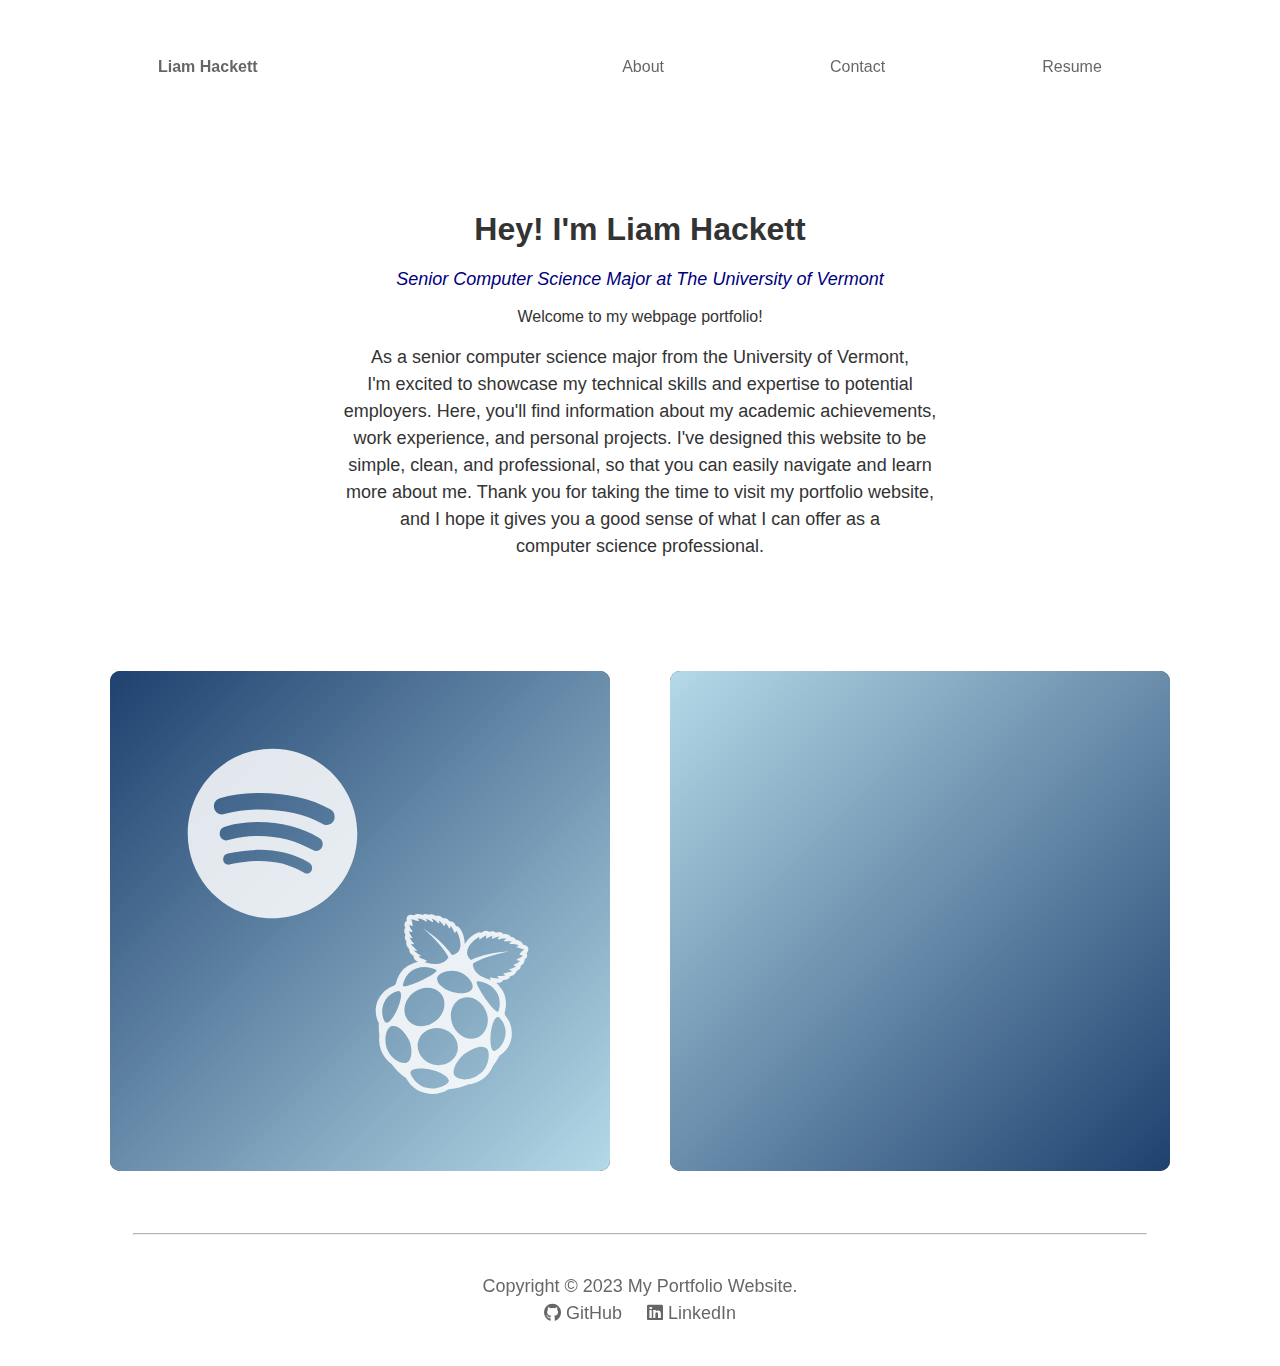
==== index.html @ 8be795f6 "Added dark mode and light mode styles and revamped project cards" ====
<!DOCTYPE html>
<html>
  <head>
    <meta charset="UTF-8">
    <title>Liam Hackett</title>

    <link rel="stylesheet" href="https://pro.fontawesome.com/releases/v5.15.3/css/all.css" integrity="your-integrity-code" crossorigin="anonymous">
    <link rel="stylesheet" href="style/home.css">
    </head>
    <nav>
        <a class="name" href="#"><strong>Liam Hackett</strong></a>
        <div class="links">
            <a href="about.html">About</a>
            <a href="contact.html">Contact</a>
            <a href="resume.pdf" target="_blank">Resume</a>
        </div>
    </nav>
<body class="description">
    
    <h1>Hey! I'm Liam Hackett</h1>
    <p class = "position"><em>Senior Computer Science Major at The University of Vermont</em></p>
    <p>Welcome to my webpage portfolio!</p>
    <p class="intro">
        As a senior computer science major from the University of Vermont, <br>
        I'm excited to showcase my technical skills and expertise to potential <br>
        employers. Here, you'll find information about my academic achievements, <br>
        work experience, and personal projects. I've designed this website to be <br>
        simple, clean, and professional, so that you can easily navigate and learn <br>
        more about me. Thank you for taking the time to visit my portfolio website, <br>
        and I hope it gives you a good sense of what I can offer as a <br>
        computer science professional.
    </p>

    <div class="container">
        <div class="project-card-1">
            <svg class="spotify-logo" xmlns="http://www.w3.org/2000/svg" viewBox="0 0 496 512">
                <!-- ! Font Awesome Pro 6.2.1 by @fontawesome - https://fontawesome.com License - https://fontawesome.com/license (Commercial License) Copyright 2022 Fonticons, Inc. -->
                <path d="M248 8C111.1 8 0 119.1 0 256s111.1 248 248 248 248-111.1 248-248S384.9 8 248 8zm100.7 364.9c-4.2 0-6.8-1.3-10.7-3.6-62.4-37.6-135-39.2-206.7-24.5-3.9 1-9 2.6-11.9 2.6-9.7 0-15.8-7.7-15.8-15.8 0-10.3 6.1-15.2 13.6-16.8 81.9-18.1 165.6-16.5 237 26.2 6.1 3.9 9.7 7.4 9.7 16.5s-7.1 15.4-15.2 15.4zm26.9-65.6c-5.2 0-8.7-2.3-12.3-4.2-62.5-37-155.7-51.9-238.6-29.4-4.8 1.3-7.4 2.6-11.9 2.6-10.7 0-19.4-8.7-19.4-19.4s5.2-17.8 15.5-20.7c27.8-7.8 56.2-13.6 97.8-13.6 64.9 0 127.6 16.1 177 45.5 8.1 4.8 11.3 11 11.3 19.7-.1 10.8-8.5 19.5-19.4 19.5zm31-76.2c-5.2 0-8.4-1.3-12.9-3.9-71.2-42.5-198.5-52.7-280.9-29.7-3.6 1-8.1 2.6-12.9 2.6-13.2 0-23.3-10.3-23.3-23.6 0-13.6 8.4-21.3 17.4-23.9 35.2-10.3 74.6-15.2 117.5-15.2 73 0 149.5 15.2 205.4 47.8 7.8 4.5 12.9 10.7 12.9 22.6 0 13.6-11 23.3-23.2 23.3z"/>
            </svg>
            <div class="textbox">
                <h1>Spotify Music Visualization using Raspberry Pi and LED Matrix</h1>
                <p>Displays album covers using the Spotify API to retrieve data about the currently playing song.</p>
            </div>
           <svg class="raspberry-pi-logo" xmlns="http://www.w3.org/2000/svg" viewBox="0 0 407 512">
            <!--! Font Awesome Pro 6.3.0 by @fontawesome - https://fontawesome.com License - https://fontawesome.com/license (Commercial License) Copyright 2023 Fonticons, Inc. -->
            <path d="M372 232.5l-3.7-6.5c.1-46.4-21.4-65.3-46.5-79.7 7.6-2 15.4-3.6 17.6-13.2 13.1-3.3 15.8-9.4 17.1-15.8 3.4-2.3 14.8-8.7 13.6-19.7 6.4-4.4 10-10.1 8.1-18.1 6.9-7.5 8.7-13.7 5.8-19.4 8.3-10.3 4.6-15.6 1.1-20.9 6.2-11.2.7-23.2-16.6-21.2-6.9-10.1-21.9-7.8-24.2-7.8-2.6-3.2-6-6-16.5-4.7-6.8-6.1-14.4-5-22.3-2.1-9.3-7.3-15.5-1.4-22.6.8C271.6.6 269 5.5 263.5 7.6c-12.3-2.6-16.1 3-22 8.9l-6.9-.1c-18.6 10.8-27.8 32.8-31.1 44.1-3.3-11.3-12.5-33.3-31.1-44.1l-6.9.1c-5.9-5.9-9.7-11.5-22-8.9-5.6-2-8.1-7-19.4-3.4-4.6-1.4-8.9-4.4-13.9-4.3-2.6.1-5.5 1-8.7 3.5-7.9-3-15.5-4-22.3 2.1-10.5-1.3-14 1.4-16.5 4.7-2.3 0-17.3-2.3-24.2 7.8C21.2 16 15.8 28 22 39.2c-3.5 5.4-7.2 10.7 1.1 20.9-2.9 5.7-1.1 11.9 5.8 19.4-1.8 8 1.8 13.7 8.1 18.1-1.2 11 10.2 17.4 13.6 19.7 1.3 6.4 4 12.4 17.1 15.8 2.2 9.5 10 11.2 17.6 13.2-25.1 14.4-46.6 33.3-46.5 79.7l-3.7 6.5c-28.8 17.2-54.7 72.7-14.2 117.7 2.6 14.1 7.1 24.2 11 35.4 5.9 45.2 44.5 66.3 54.6 68.8 14.9 11.2 30.8 21.8 52.2 29.2C159 504.2 181 512 203 512h1c22.1 0 44-7.8 64.2-28.4 21.5-7.4 37.3-18 52.2-29.2 10.2-2.5 48.7-23.6 54.6-68.8 3.9-11.2 8.4-21.3 11-35.4 40.6-45.1 14.7-100.5-14-117.7zm-22.2-8c-1.5 18.7-98.9-65.1-82.1-67.9 45.7-7.5 83.6 19.2 82.1 67.9zm-43 93.1c-24.5 15.8-59.8 5.6-78.8-22.8s-14.6-64.2 9.9-80c24.5-15.8 59.8-5.6 78.8 22.8s14.6 64.2-9.9 80zM238.9 29.3c.8 4.2 1.8 6.8 2.9 7.6 5.4-5.8 9.8-11.7 16.8-17.3 0 3.3-1.7 6.8 2.5 9.4 3.7-5 8.8-9.5 15.5-13.3-3.2 5.6-.6 7.3 1.2 9.6 5.1-4.4 10-8.8 19.4-12.3-2.6 3.1-6.2 6.2-2.4 9.8 5.3-3.3 10.6-6.6 23.1-8.9-2.8 3.1-8.7 6.3-5.1 9.4 6.6-2.5 14-4.4 22.1-5.4-3.9 3.2-7.1 6.3-3.9 8.8 7.1-2.2 16.9-5.1 26.4-2.6l-6 6.1c-.7.8 14.1.6 23.9.8-3.6 5-7.2 9.7-9.3 18.2 1 1 5.8.4 10.4 0-4.7 9.9-12.8 12.3-14.7 16.6 2.9 2.2 6.8 1.6 11.2.1-3.4 6.9-10.4 11.7-16 17.3 1.4 1 3.9 1.6 9.7.9-5.2 5.5-11.4 10.5-18.8 15 1.3 1.5 5.8 1.5 10 1.6-6.7 6.5-15.3 9.9-23.4 14.2 4 2.7 6.9 2.1 10 2.1-5.7 4.7-15.4 7.1-24.4 10 1.7 2.7 3.4 3.4 7.1 4.1-9.5 5.3-23.2 2.9-27 5.6.9 2.7 3.6 4.4 6.7 5.8-15.4.9-57.3-.6-65.4-32.3 15.7-17.3 44.4-37.5 93.7-62.6-38.4 12.8-73 30-102 53.5-34.3-15.9-10.8-55.9 5.8-71.8zm-34.4 114.6c24.2-.3 54.1 17.8 54 34.7-.1 15-21 27.1-53.8 26.9-32.1-.4-53.7-15.2-53.6-29.8 0-11.9 26.2-32.5 53.4-31.8zm-123-12.8c3.7-.7 5.4-1.5 7.1-4.1-9-2.8-18.7-5.3-24.4-10 3.1 0 6 .7 10-2.1-8.1-4.3-16.7-7.7-23.4-14.2 4.2-.1 8.7 0 10-1.6-7.4-4.5-13.6-9.5-18.8-15 5.8.7 8.3.1 9.7-.9-5.6-5.6-12.7-10.4-16-17.3 4.3 1.5 8.3 2 11.2-.1-1.9-4.2-10-6.7-14.7-16.6 4.6.4 9.4 1 10.4 0-2.1-8.5-5.8-13.3-9.3-18.2 9.8-.1 24.6 0 23.9-.8l-6-6.1c9.5-2.5 19.3.4 26.4 2.6 3.2-2.5-.1-5.6-3.9-8.8 8.1 1.1 15.4 2.9 22.1 5.4 3.5-3.1-2.3-6.3-5.1-9.4 12.5 2.3 17.8 5.6 23.1 8.9 3.8-3.6.2-6.7-2.4-9.8 9.4 3.4 14.3 7.9 19.4 12.3 1.7-2.3 4.4-4 1.2-9.6 6.7 3.8 11.8 8.3 15.5 13.3 4.1-2.6 2.5-6.2 2.5-9.4 7 5.6 11.4 11.5 16.8 17.3 1.1-.8 2-3.4 2.9-7.6 16.6 15.9 40.1 55.9 6 71.8-29-23.5-63.6-40.7-102-53.5 49.3 25 78 45.3 93.7 62.6-8 31.8-50 33.2-65.4 32.3 3.1-1.4 5.8-3.2 6.7-5.8-4-2.8-17.6-.4-27.2-5.6zm60.1 24.1c16.8 2.8-80.6 86.5-82.1 67.9-1.5-48.7 36.5-75.5 82.1-67.9zM38.2 342c-23.7-18.8-31.3-73.7 12.6-98.3 26.5-7 9 107.8-12.6 98.3zm91 98.2c-13.3 7.9-45.8 4.7-68.8-27.9-15.5-27.4-13.5-55.2-2.6-63.4 16.3-9.8 41.5 3.4 60.9 25.6 16.9 20 24.6 55.3 10.5 65.7zm-26.4-119.7c-24.5-15.8-28.9-51.6-9.9-80s54.3-38.6 78.8-22.8 28.9 51.6 9.9 80c-19.1 28.4-54.4 38.6-78.8 22.8zM205 496c-29.4 1.2-58.2-23.7-57.8-32.3-.4-12.7 35.8-22.6 59.3-22 23.7-1 55.6 7.5 55.7 18.9.5 11-28.8 35.9-57.2 35.4zm58.9-124.9c.2 29.7-26.2 53.8-58.8 54-32.6.2-59.2-23.8-59.4-53.4v-.6c-.2-29.7 26.2-53.8 58.8-54 32.6-.2 59.2 23.8 59.4 53.4v.6zm82.2 42.7c-25.3 34.6-59.6 35.9-72.3 26.3-13.3-12.4-3.2-50.9 15.1-72 20.9-23.3 43.3-38.5 58.9-26.6 10.5 10.3 16.7 49.1-1.7 72.3zm22.9-73.2c-21.5 9.4-39-105.3-12.6-98.3 43.9 24.7 36.3 79.6 12.6 98.3z"/>
            </svg>
        </div>
        <div class="project-card-2">
            <div class="textbox">
            </div>
        </div>

    </div>
   

    <hr>
    <footer>
        <p class="tag">Copyright © 2023 My Portfolio Website.<br>
            <a class="footerLink" href="https://github.com/liamhackett" target="_blank">
            <i class="fab fa-github"></i> GitHub
            </a>
            <a class="footerLink" href="https://www.linkedin.com/in/william-j-hackett/" target="_blank">
            <i class="fab fa-linkedin"></i> LinkedIn
            </a>
        </p>
    </footer>
  </body>
</html>
---- style/home.css ----
/* light mode variables */
:root {
  --bg-color: #fff;
  --text-color: #333;
  --position-text-color: navy;
  --card-color: #333;
  --invert: 1;
  --gradient-1: #1E416F;
  --gradient-2: #B4D9E7;
}

/* dark mode variables */
@media (prefers-color-scheme: dark) {
  :root {
    --bg-color: #333;
    --text-color: #fff;
    --position-text-color: #4385f5;
    --card-color: #f0f0f0;
    --invert: 0;
    --gradient-1: #ea5358;
    --gradient-2: #f7ba2b;
  }


}

/* dark mode styles */
@media (prefers-color-scheme: dark) {
  body {
    background-color: var(--bg-color);
    color: var(--text-color);
  }

}


/* styles */

/* Navigation bar */

nav {
  font-family: "myriad-pro", sans-serif;
  opacity: 75%;
  display: flex;
  justify-content: space-between;

  align-items: center;
  padding: 50px;
  margin-left: 100px;
}
.name {
  order: 1;
  color: var(--text-color);
  text-decoration: none;
  font-size: 16px;
  transition: font-size 0.5s ease-in-out;
}
.name:hover {
  font-weight: bold;
}

.links {
  order: 3;
}
  
.links a {
  margin-left: 10px;
  margin-right: 100px;
  color: var(--text-color)black;
  text-decoration: none;
  transition: font-size 0.5s ease-in-out;
  width: 100px;

  display: inline-block;
  text-align: center;
}

.links a:hover {
  font-weight: bold;
}

/* Name and Introduction */

.description {
  font-family: "myriad-pro", sans-serif;
  text-align: center;
  background-color: var(--bg-color);
  color: var(--text-color);
}
.description h1{
  padding-top: 5%;
}
.position {
  color: var(--position-text-color);
  font-size: large;
}
.intro{
  line-height: 1.5;
  padding-bottom: 5%;
  font-size: large;
}

/* Projects */
.container {
  display: flex;
  justify-content: center;
  align-items: center;
}

/* Project 1*/
.project-card-1{
  width: 500px;
  height: 500px;
  background-color: var(--card-color);
  border-radius: 20px;
  overflow: hidden;
  margin: 20px;
  display: flex;
  align-items: center;
  justify-content: center;
  position: relative;
  transition: transform 0.25s ease-in-out;
  
  border: 10px solid transparent;
  background-clip: padding-box;
  background-image: linear-gradient(to bottom right, var(--gradient-1), var(--gradient-2));
}

/* Project 2 */
.project-card-2{
  width: 500px;
  height: 500px;
  background-color: var(--card-color);
  border-radius: 20px;
  overflow: hidden;
  margin: 20px;
  display: flex;
  align-items: center;
  justify-content: center;
  position: relative;
  transition: transform 0.25s ease-in-out;
  
  border: 10px solid transparent;
  background-clip: padding-box;
  background-image: linear-gradient(to bottom right, var(--gradient-2), var(--gradient-1));
}
.textbox {
  width: 500px;
  height: 500px;
  border-radius: 20x;
  background-color: var(--text-color);
  opacity: 0;
  transition: opacity 0.5s ease-in-out;
  color: var(--bg-color);
  z-index: 3;
  justify-content: center;
  align-items: center;
}

.textbox p {
  margin: 5%;
  font-size: large;
}

.project-card-1:hover .textbox, .project-card-2:hover .textbox{
  opacity: 75%;
}

.project-card-1:hover, .project-card-2:hover{
  transform: scale(1.1);
}

.project-card-1:hover svg {
  filter: blur(5px);
  filter: invert(var(--invert));
}

.spotify-logo {
  width: 35%;
  height: 35%;
  opacity: 85%;
  position: absolute;
  top: 15%;
  left: 15%;
  z-index: 1;
  filter: invert(var(--invert));
}

.raspberry-pi-logo {
  width: 35%;
  height: 35%;
  opacity: 85%;
  position: absolute;
  top: 50%;
  left: 50%;
  z-index: 2;
  transform: rotate(15deg);
  filter: invert(var(--invert));
}

/* Footer */

hr{
  margin-top: 2.5%;
  width: 80%;
  opacity: 75%;
}
footer{
  padding: 1%;
  opacity: 75%;
}
.tag{
  font-size: large;
  line-height: 1.5;
}
.footerLink {
  color: var(--text-color);
  text-decoration: none;
  padding: 10px;
}
.footerLink:hover{
  text-decoration: underline;
}
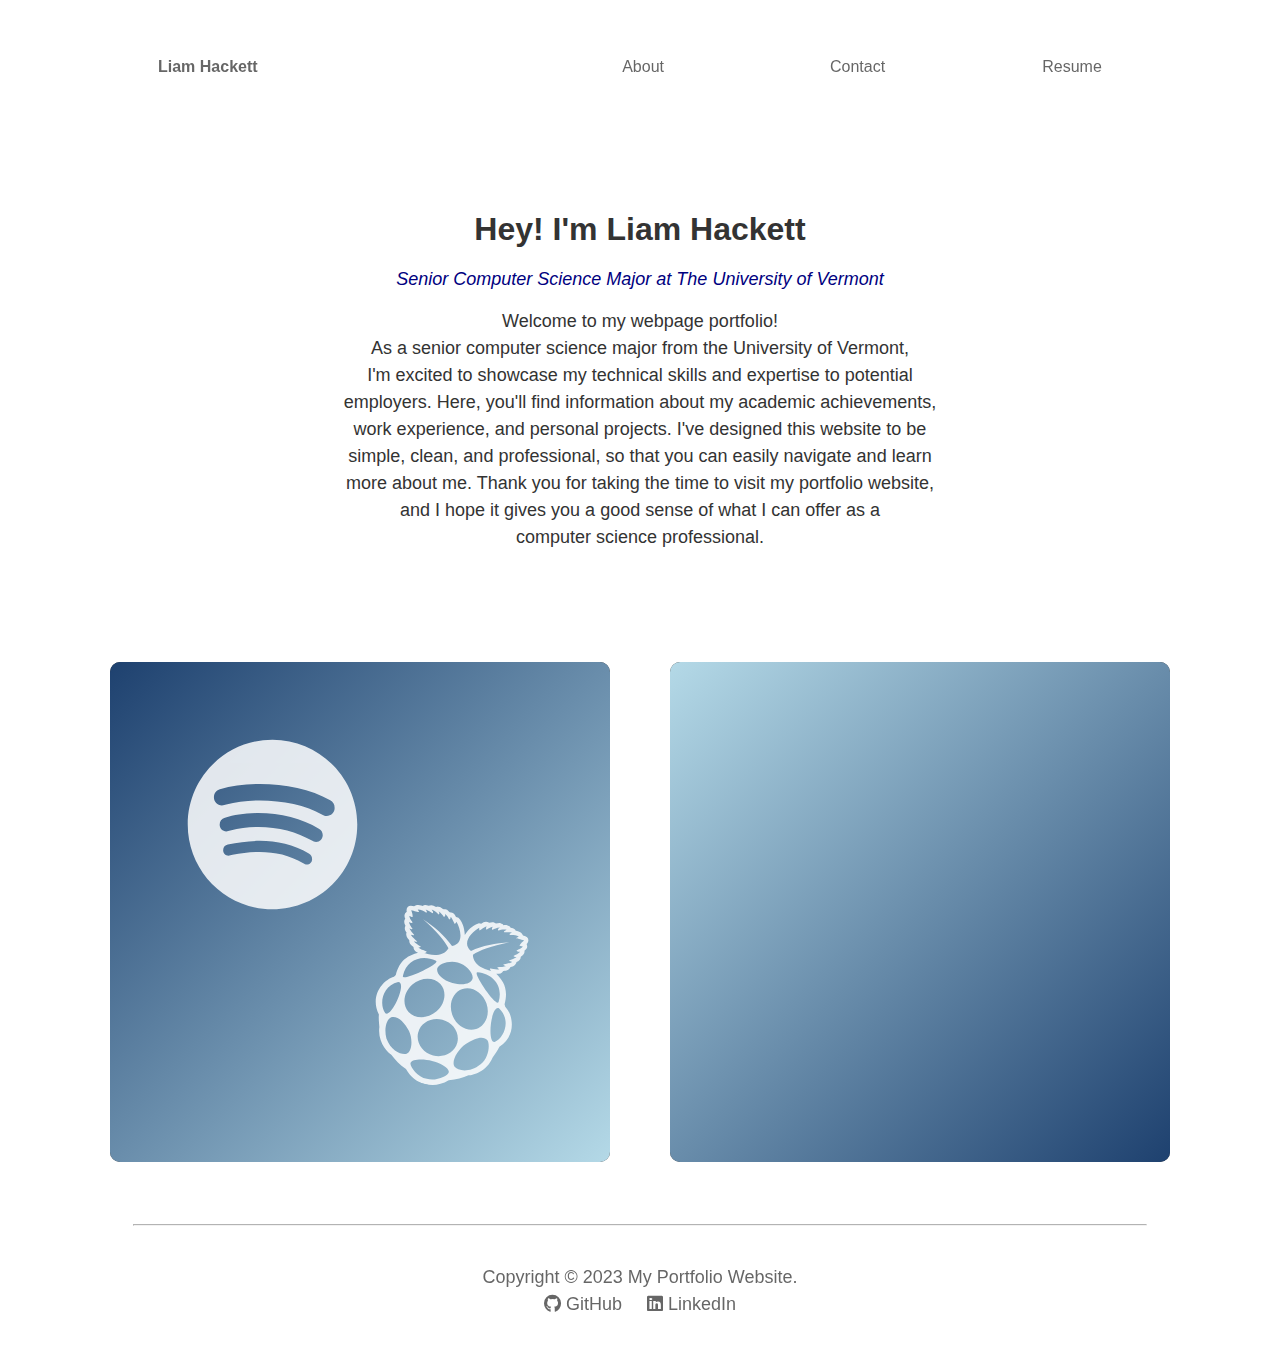
==== commit 4bd29b27: "Fixed placement error" ====
--- a/index.html
+++ b/index.html
@@ -19,8 +19,8 @@
     
     <h1>Hey! I'm Liam Hackett</h1>
     <p class = "position"><em>Senior Computer Science Major at The University of Vermont</em></p>
-    <p>Welcome to my webpage portfolio!</p>
     <p class="intro">
+        Welcome to my webpage portfolio!<br>
         As a senior computer science major from the University of Vermont, <br>
         I'm excited to showcase my technical skills and expertise to potential <br>
         employers. Here, you'll find information about my academic achievements, <br>
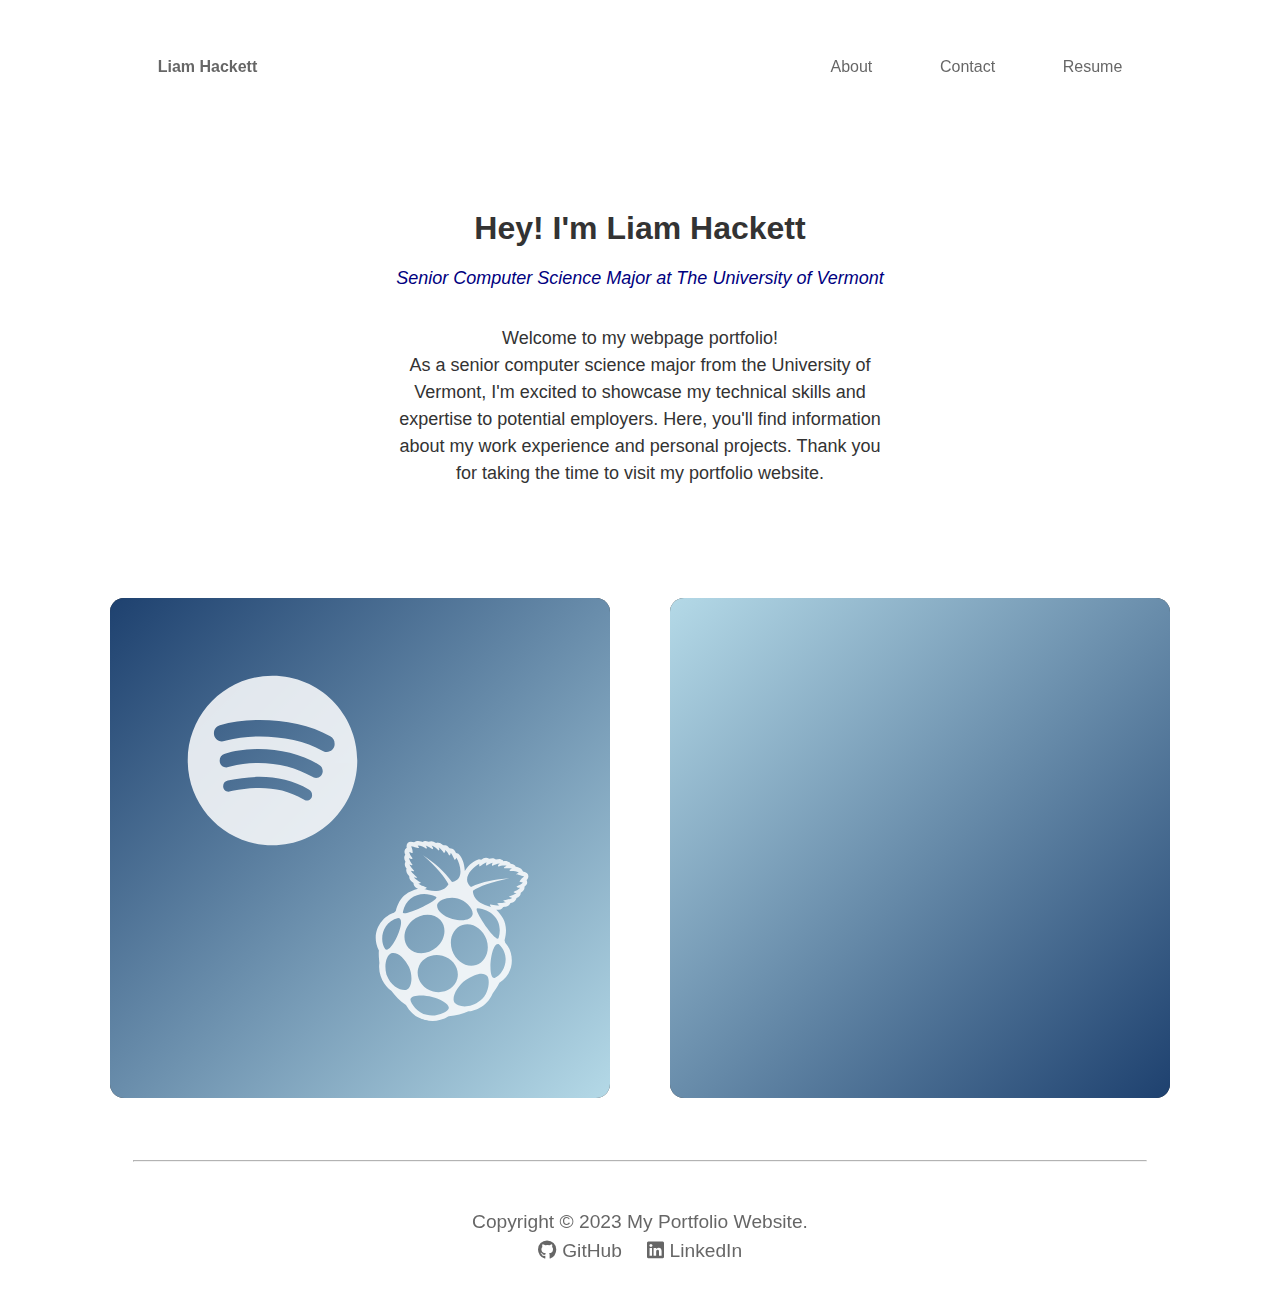
==== commit f9f5931d: "Added mobile functionality and consolidated repeated code" ====
--- a/index.html
+++ b/index.html
@@ -6,10 +6,11 @@
 
     <link rel="stylesheet" href="https://pro.fontawesome.com/releases/v5.15.3/css/all.css" integrity="your-integrity-code" crossorigin="anonymous">
     <link rel="stylesheet" href="style/home.css">
+    <link rel="stylesheet" href="style/nav.css">
     </head>
     <nav>
-        <a class="name" href="#"><strong>Liam Hackett</strong></a>
         <div class="links">
+            <a href="#"><strong>Liam Hackett</strong></a>
             <a href="about.html">About</a>
             <a href="contact.html">Contact</a>
             <a href="resume.pdf" target="_blank">Resume</a>
@@ -19,20 +20,14 @@
     
     <h1>Hey! I'm Liam Hackett</h1>
     <p class = "position"><em>Senior Computer Science Major at The University of Vermont</em></p>
-    <p class="intro">
-        Welcome to my webpage portfolio!<br>
-        As a senior computer science major from the University of Vermont, <br>
-        I'm excited to showcase my technical skills and expertise to potential <br>
-        employers. Here, you'll find information about my academic achievements, <br>
-        work experience, and personal projects. I've designed this website to be <br>
-        simple, clean, and professional, so that you can easily navigate and learn <br>
-        more about me. Thank you for taking the time to visit my portfolio website, <br>
-        and I hope it gives you a good sense of what I can offer as a <br>
-        computer science professional.
-    </p>
-
     <div class="container">
-        <div class="project-card-1">
+        <p class="intro"> Welcome to my webpage portfolio!<br> As a senior computer science major from the University of Vermont, 
+            I'm excited to showcase my technical skills and expertise to potential employers. 
+            Here, you'll find information about my work experience and personal projects. 
+            Thank you for taking the time to visit my portfolio website.</p>
+    </div>
+    <div class="container">
+        <div class="project-card project-1">
             <svg class="spotify-logo" xmlns="http://www.w3.org/2000/svg" viewBox="0 0 496 512">
                 <!-- ! Font Awesome Pro 6.2.1 by @fontawesome - https://fontawesome.com License - https://fontawesome.com/license (Commercial License) Copyright 2022 Fonticons, Inc. -->
                 <path d="M248 8C111.1 8 0 119.1 0 256s111.1 248 248 248 248-111.1 248-248S384.9 8 248 8zm100.7 364.9c-4.2 0-6.8-1.3-10.7-3.6-62.4-37.6-135-39.2-206.7-24.5-3.9 1-9 2.6-11.9 2.6-9.7 0-15.8-7.7-15.8-15.8 0-10.3 6.1-15.2 13.6-16.8 81.9-18.1 165.6-16.5 237 26.2 6.1 3.9 9.7 7.4 9.7 16.5s-7.1 15.4-15.2 15.4zm26.9-65.6c-5.2 0-8.7-2.3-12.3-4.2-62.5-37-155.7-51.9-238.6-29.4-4.8 1.3-7.4 2.6-11.9 2.6-10.7 0-19.4-8.7-19.4-19.4s5.2-17.8 15.5-20.7c27.8-7.8 56.2-13.6 97.8-13.6 64.9 0 127.6 16.1 177 45.5 8.1 4.8 11.3 11 11.3 19.7-.1 10.8-8.5 19.5-19.4 19.5zm31-76.2c-5.2 0-8.4-1.3-12.9-3.9-71.2-42.5-198.5-52.7-280.9-29.7-3.6 1-8.1 2.6-12.9 2.6-13.2 0-23.3-10.3-23.3-23.6 0-13.6 8.4-21.3 17.4-23.9 35.2-10.3 74.6-15.2 117.5-15.2 73 0 149.5 15.2 205.4 47.8 7.8 4.5 12.9 10.7 12.9 22.6 0 13.6-11 23.3-23.2 23.3z"/>
@@ -46,7 +41,7 @@
             <path d="M372 232.5l-3.7-6.5c.1-46.4-21.4-65.3-46.5-79.7 7.6-2 15.4-3.6 17.6-13.2 13.1-3.3 15.8-9.4 17.1-15.8 3.4-2.3 14.8-8.7 13.6-19.7 6.4-4.4 10-10.1 8.1-18.1 6.9-7.5 8.7-13.7 5.8-19.4 8.3-10.3 4.6-15.6 1.1-20.9 6.2-11.2.7-23.2-16.6-21.2-6.9-10.1-21.9-7.8-24.2-7.8-2.6-3.2-6-6-16.5-4.7-6.8-6.1-14.4-5-22.3-2.1-9.3-7.3-15.5-1.4-22.6.8C271.6.6 269 5.5 263.5 7.6c-12.3-2.6-16.1 3-22 8.9l-6.9-.1c-18.6 10.8-27.8 32.8-31.1 44.1-3.3-11.3-12.5-33.3-31.1-44.1l-6.9.1c-5.9-5.9-9.7-11.5-22-8.9-5.6-2-8.1-7-19.4-3.4-4.6-1.4-8.9-4.4-13.9-4.3-2.6.1-5.5 1-8.7 3.5-7.9-3-15.5-4-22.3 2.1-10.5-1.3-14 1.4-16.5 4.7-2.3 0-17.3-2.3-24.2 7.8C21.2 16 15.8 28 22 39.2c-3.5 5.4-7.2 10.7 1.1 20.9-2.9 5.7-1.1 11.9 5.8 19.4-1.8 8 1.8 13.7 8.1 18.1-1.2 11 10.2 17.4 13.6 19.7 1.3 6.4 4 12.4 17.1 15.8 2.2 9.5 10 11.2 17.6 13.2-25.1 14.4-46.6 33.3-46.5 79.7l-3.7 6.5c-28.8 17.2-54.7 72.7-14.2 117.7 2.6 14.1 7.1 24.2 11 35.4 5.9 45.2 44.5 66.3 54.6 68.8 14.9 11.2 30.8 21.8 52.2 29.2C159 504.2 181 512 203 512h1c22.1 0 44-7.8 64.2-28.4 21.5-7.4 37.3-18 52.2-29.2 10.2-2.5 48.7-23.6 54.6-68.8 3.9-11.2 8.4-21.3 11-35.4 40.6-45.1 14.7-100.5-14-117.7zm-22.2-8c-1.5 18.7-98.9-65.1-82.1-67.9 45.7-7.5 83.6 19.2 82.1 67.9zm-43 93.1c-24.5 15.8-59.8 5.6-78.8-22.8s-14.6-64.2 9.9-80c24.5-15.8 59.8-5.6 78.8 22.8s14.6 64.2-9.9 80zM238.9 29.3c.8 4.2 1.8 6.8 2.9 7.6 5.4-5.8 9.8-11.7 16.8-17.3 0 3.3-1.7 6.8 2.5 9.4 3.7-5 8.8-9.5 15.5-13.3-3.2 5.6-.6 7.3 1.2 9.6 5.1-4.4 10-8.8 19.4-12.3-2.6 3.1-6.2 6.2-2.4 9.8 5.3-3.3 10.6-6.6 23.1-8.9-2.8 3.1-8.7 6.3-5.1 9.4 6.6-2.5 14-4.4 22.1-5.4-3.9 3.2-7.1 6.3-3.9 8.8 7.1-2.2 16.9-5.1 26.4-2.6l-6 6.1c-.7.8 14.1.6 23.9.8-3.6 5-7.2 9.7-9.3 18.2 1 1 5.8.4 10.4 0-4.7 9.9-12.8 12.3-14.7 16.6 2.9 2.2 6.8 1.6 11.2.1-3.4 6.9-10.4 11.7-16 17.3 1.4 1 3.9 1.6 9.7.9-5.2 5.5-11.4 10.5-18.8 15 1.3 1.5 5.8 1.5 10 1.6-6.7 6.5-15.3 9.9-23.4 14.2 4 2.7 6.9 2.1 10 2.1-5.7 4.7-15.4 7.1-24.4 10 1.7 2.7 3.4 3.4 7.1 4.1-9.5 5.3-23.2 2.9-27 5.6.9 2.7 3.6 4.4 6.7 5.8-15.4.9-57.3-.6-65.4-32.3 15.7-17.3 44.4-37.5 93.7-62.6-38.4 12.8-73 30-102 53.5-34.3-15.9-10.8-55.9 5.8-71.8zm-34.4 114.6c24.2-.3 54.1 17.8 54 34.7-.1 15-21 27.1-53.8 26.9-32.1-.4-53.7-15.2-53.6-29.8 0-11.9 26.2-32.5 53.4-31.8zm-123-12.8c3.7-.7 5.4-1.5 7.1-4.1-9-2.8-18.7-5.3-24.4-10 3.1 0 6 .7 10-2.1-8.1-4.3-16.7-7.7-23.4-14.2 4.2-.1 8.7 0 10-1.6-7.4-4.5-13.6-9.5-18.8-15 5.8.7 8.3.1 9.7-.9-5.6-5.6-12.7-10.4-16-17.3 4.3 1.5 8.3 2 11.2-.1-1.9-4.2-10-6.7-14.7-16.6 4.6.4 9.4 1 10.4 0-2.1-8.5-5.8-13.3-9.3-18.2 9.8-.1 24.6 0 23.9-.8l-6-6.1c9.5-2.5 19.3.4 26.4 2.6 3.2-2.5-.1-5.6-3.9-8.8 8.1 1.1 15.4 2.9 22.1 5.4 3.5-3.1-2.3-6.3-5.1-9.4 12.5 2.3 17.8 5.6 23.1 8.9 3.8-3.6.2-6.7-2.4-9.8 9.4 3.4 14.3 7.9 19.4 12.3 1.7-2.3 4.4-4 1.2-9.6 6.7 3.8 11.8 8.3 15.5 13.3 4.1-2.6 2.5-6.2 2.5-9.4 7 5.6 11.4 11.5 16.8 17.3 1.1-.8 2-3.4 2.9-7.6 16.6 15.9 40.1 55.9 6 71.8-29-23.5-63.6-40.7-102-53.5 49.3 25 78 45.3 93.7 62.6-8 31.8-50 33.2-65.4 32.3 3.1-1.4 5.8-3.2 6.7-5.8-4-2.8-17.6-.4-27.2-5.6zm60.1 24.1c16.8 2.8-80.6 86.5-82.1 67.9-1.5-48.7 36.5-75.5 82.1-67.9zM38.2 342c-23.7-18.8-31.3-73.7 12.6-98.3 26.5-7 9 107.8-12.6 98.3zm91 98.2c-13.3 7.9-45.8 4.7-68.8-27.9-15.5-27.4-13.5-55.2-2.6-63.4 16.3-9.8 41.5 3.4 60.9 25.6 16.9 20 24.6 55.3 10.5 65.7zm-26.4-119.7c-24.5-15.8-28.9-51.6-9.9-80s54.3-38.6 78.8-22.8 28.9 51.6 9.9 80c-19.1 28.4-54.4 38.6-78.8 22.8zM205 496c-29.4 1.2-58.2-23.7-57.8-32.3-.4-12.7 35.8-22.6 59.3-22 23.7-1 55.6 7.5 55.7 18.9.5 11-28.8 35.9-57.2 35.4zm58.9-124.9c.2 29.7-26.2 53.8-58.8 54-32.6.2-59.2-23.8-59.4-53.4v-.6c-.2-29.7 26.2-53.8 58.8-54 32.6-.2 59.2 23.8 59.4 53.4v.6zm82.2 42.7c-25.3 34.6-59.6 35.9-72.3 26.3-13.3-12.4-3.2-50.9 15.1-72 20.9-23.3 43.3-38.5 58.9-26.6 10.5 10.3 16.7 49.1-1.7 72.3zm22.9-73.2c-21.5 9.4-39-105.3-12.6-98.3 43.9 24.7 36.3 79.6 12.6 98.3z"/>
             </svg>
         </div>
-        <div class="project-card-2">
+        <div class="project-card project-2">
             <div class="textbox">
             </div>
         </div>
--- a/style/home.css
+++ b/style/home.css
@@ -6,7 +6,7 @@
   --card-color: #333;
   --invert: 1;
   --gradient-1: #1E416F;
-  --gradient-2: #B4D9E7;
+  --gradient-2: #B4D9E7; 
 }
 
 /* dark mode variables */
@@ -36,48 +36,30 @@
 
 /* styles */
 
-/* Navigation bar */
 
-nav {
-  font-family: "myriad-pro", sans-serif;
-  opacity: 75%;
-  display: flex;
-  justify-content: space-between;
 
-  align-items: center;
-  padding: 50px;
-  margin-left: 100px;
-}
-.name {
-  order: 1;
-  color: var(--text-color);
-  text-decoration: none;
-  font-size: 16px;
-  transition: font-size 0.5s ease-in-out;
-}
-.name:hover {
-  font-weight: bold;
+@media screen and (min-width: 768px) {
+  :root{
+    --card-width: 500px;
+    --text-box-font-size: large;
+    --text-box-font-size-h1: larger;
+    --font-size: large;
+  }
+  /* .links a:nth-child(2){
+    margin-left: 40%;
+  } */
 }
 
-.links {
-  order: 3;
-}
-  
-.links a {
-  margin-left: 10px;
-  margin-right: 100px;
-  color: var(--text-color)black;
-  text-decoration: none;
-  transition: font-size 0.5s ease-in-out;
-  width: 100px;
-
-  display: inline-block;
-  text-align: center;
+/* For screens smaller than or equal to 768px (mobile) */
+@media screen and (max-width: 768px) {
+  :root{
+    --card-width: 250px;
+    --text-box-font-size: large;
+    --text-box-font-size-h1: large;
+    --font-size: small;
+  }
 }
 
-.links a:hover {
-  font-weight: bold;
-}
 
 /* Name and Introduction */
 
@@ -92,12 +74,13 @@
 }
 .position {
   color: var(--position-text-color);
-  font-size: large;
+  font-size: var(--font-size);
 }
 .intro{
+  width: var(--card-width);
   line-height: 1.5;
   padding-bottom: 5%;
-  font-size: large;
+  font-size: var(--font-size);
 }
 
 /* Projects */
@@ -105,14 +88,15 @@
   display: flex;
   justify-content: center;
   align-items: center;
+  flex-wrap: wrap;
 }
 
-/* Project 1*/
-.project-card-1{
-  width: 500px;
-  height: 500px;
+/* Project */
+.project-card{
+  width: var(--card-width);
+  height: var(--card-width);
   background-color: var(--card-color);
-  border-radius: 20px;
+  border-radius: 1.5em;
   overflow: hidden;
   margin: 20px;
   display: flex;
@@ -120,34 +104,21 @@
   justify-content: center;
   position: relative;
   transition: transform 0.25s ease-in-out;
-  
+
   border: 10px solid transparent;
   background-clip: padding-box;
+}
+.project-1{
   background-image: linear-gradient(to bottom right, var(--gradient-1), var(--gradient-2));
 }
-
-/* Project 2 */
-.project-card-2{
-  width: 500px;
-  height: 500px;
-  background-color: var(--card-color);
-  border-radius: 20px;
-  overflow: hidden;
-  margin: 20px;
-  display: flex;
-  align-items: center;
-  justify-content: center;
-  position: relative;
-  transition: transform 0.25s ease-in-out;
-  
-  border: 10px solid transparent;
-  background-clip: padding-box;
+.project-2{
   background-image: linear-gradient(to bottom right, var(--gradient-2), var(--gradient-1));
 }
+
 .textbox {
-  width: 500px;
-  height: 500px;
-  border-radius: 20x;
+  width: var(--card-width);
+  height: var(--card-width);
+  border-radius: 1em;
   background-color: var(--text-color);
   opacity: 0;
   transition: opacity 0.5s ease-in-out;
@@ -156,21 +127,23 @@
   justify-content: center;
   align-items: center;
 }
-
+.textbox h1 {
+  font-size: var(--text-box-font-size-h1);
+}
 .textbox p {
   margin: 5%;
-  font-size: large;
+  font-size: var(--text-box-font-size);
 }
 
-.project-card-1:hover .textbox, .project-card-2:hover .textbox{
+.project-card:hover .textbox, .project-card-2:hover .textbox{
   opacity: 75%;
 }
 
-.project-card-1:hover, .project-card-2:hover{
+.project-card:hover, .project-card-2:hover{
   transform: scale(1.1);
 }
 
-.project-card-1:hover svg {
+.project-card:hover svg {
   filter: blur(5px);
   filter: invert(var(--invert));
 }
@@ -198,29 +171,6 @@
   filter: invert(var(--invert));
 }
 
-/* Footer */
-
-hr{
-  margin-top: 2.5%;
-  width: 80%;
-  opacity: 75%;
-}
-footer{
-  padding: 1%;
-  opacity: 75%;
-}
-.tag{
-  font-size: large;
-  line-height: 1.5;
-}
-.footerLink {
-  color: var(--text-color);
-  text-decoration: none;
-  padding: 10px;
-}
-.footerLink:hover{
-  text-decoration: underline;
-}
 
 
 
--- a/style/nav.css
+++ b/style/nav.css
@@ -0,0 +1,54 @@
+/* Navigation bar */
+
+@media screen and (min-width: 768px) {
+  .links a:nth-child(2){
+    margin-left: 40%;
+  }
+}
+
+nav {
+    font-family: "myriad-pro", sans-serif;
+    opacity: 75%;
+    display: inline;
+    justify-content: space-between;
+    align-items: center;
+    margin: 2%;
+  }
+  
+    
+  .links a {
+    color: var(--text-color)black;
+    text-decoration: none;
+    transition: font-size 0.5s ease-in-out;
+    padding: 2.5%;
+    display: inline-block;
+    text-align: center;
+  }
+  
+  .links a:hover {
+    font-weight: bold;
+  }
+
+  /* Footer */
+
+hr{
+  margin-top: 2.5%;
+  width: 80%;
+  opacity: 75%;
+}
+footer{
+  padding: 1.5%;
+  opacity: 75%;
+}
+.tag{
+  font-size: larger;
+  line-height: 1.5;
+}
+.footerLink {
+  color: var(--text-color);
+  text-decoration: none;
+  padding: 10px;
+}
+.footerLink:hover{
+  text-decoration: underline;
+}
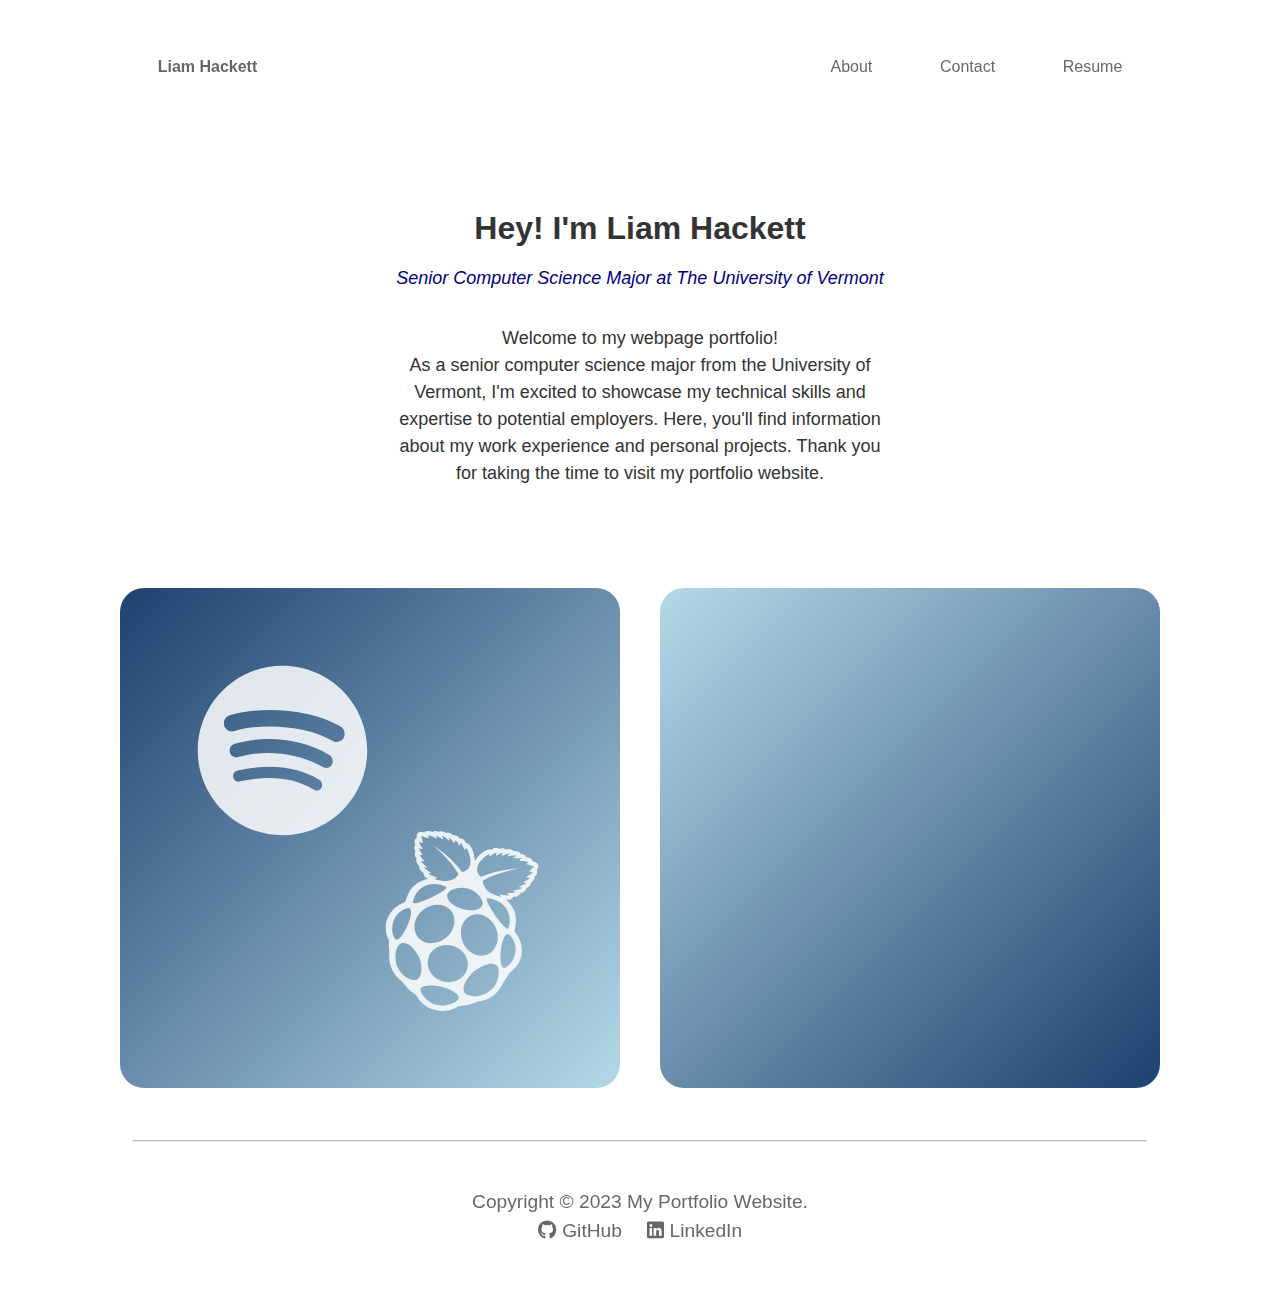
==== commit 0610d0b2: "Added new animation for hovering on nav" ====
--- a/index.html
+++ b/index.html
@@ -10,10 +10,10 @@
     </head>
     <nav>
         <div class="links">
-            <a href="#"><strong>Liam Hackett</strong></a>
-            <a href="about.html">About</a>
-            <a href="contact.html">Contact</a>
-            <a href="resume.pdf" target="_blank">Resume</a>
+            <a href="#"> <span class="hover-underline-animation"> <strong>Liam Hackett</strong></span></a>
+            <a href="about.html"> <span class="hover-underline-animation"> About</span></a>
+            <a href="contact.html"> <span class="hover-underline-animation"> Contact</span></a>
+            <a href="resume.pdf" target="_blank"> <span class="hover-underline-animation">Resume</span></a>
         </div>
     </nav>
 <body class="description">
--- a/style/home.css
+++ b/style/home.css
@@ -21,7 +21,6 @@
     --gradient-2: #f7ba2b;
   }
 
-
 }
 
 /* dark mode styles */
@@ -30,6 +29,12 @@
     background-color: var(--bg-color);
     color: var(--text-color);
   }
+
+  .project-card{
+    box-shadow: 15px 15px 30px #191919,
+              -15px -15px 30px #292929;
+  }
+
 
 }
 
@@ -104,9 +109,6 @@
   justify-content: center;
   position: relative;
   transition: transform 0.25s ease-in-out;
-
-  border: 10px solid transparent;
-  background-clip: padding-box;
 }
 .project-1{
   background-image: linear-gradient(to bottom right, var(--gradient-1), var(--gradient-2));
@@ -144,7 +146,7 @@
 }
 
 .project-card:hover svg {
-  filter: blur(5px);
+  filter: blur(10px);
   filter: invert(var(--invert));
 }
 
--- a/style/nav.css
+++ b/style/nav.css
@@ -1,5 +1,12 @@
 /* Navigation bar */
-
+:root{
+  --text-color: #333;
+}
+@media (prefers-color-scheme: dark) {
+  :root {
+    --text-color: #fff;
+  }
+}
 @media screen and (min-width: 768px) {
   .links a:nth-child(2){
     margin-left: 40%;
@@ -15,7 +22,6 @@
     margin: 2%;
   }
   
-    
   .links a {
     color: var(--text-color)black;
     text-decoration: none;
@@ -23,10 +29,31 @@
     padding: 2.5%;
     display: inline-block;
     text-align: center;
+    transition: transform 0.25s ease-in-out;
+  }
+
+  .hover-underline-animation {
+    position: relative;
+    color: var(--text-color);
+    padding-bottom: 1%;
   }
   
-  .links a:hover {
-    font-weight: bold;
+  .hover-underline-animation:after {
+    content: "";
+    position: absolute;
+    width: 100%;
+    transform: scaleX(0);
+    height: 2px;
+    bottom: 0;
+    left: 0;
+    background-color: var(--text-color);
+    transform-origin: bottom right;
+    transition: transform 0.25s ease-out;
+  }
+  
+  .links a:hover .hover-underline-animation:after {
+    transform: scaleX(1);
+    transform-origin: bottom left;
   }
 
   /* Footer */
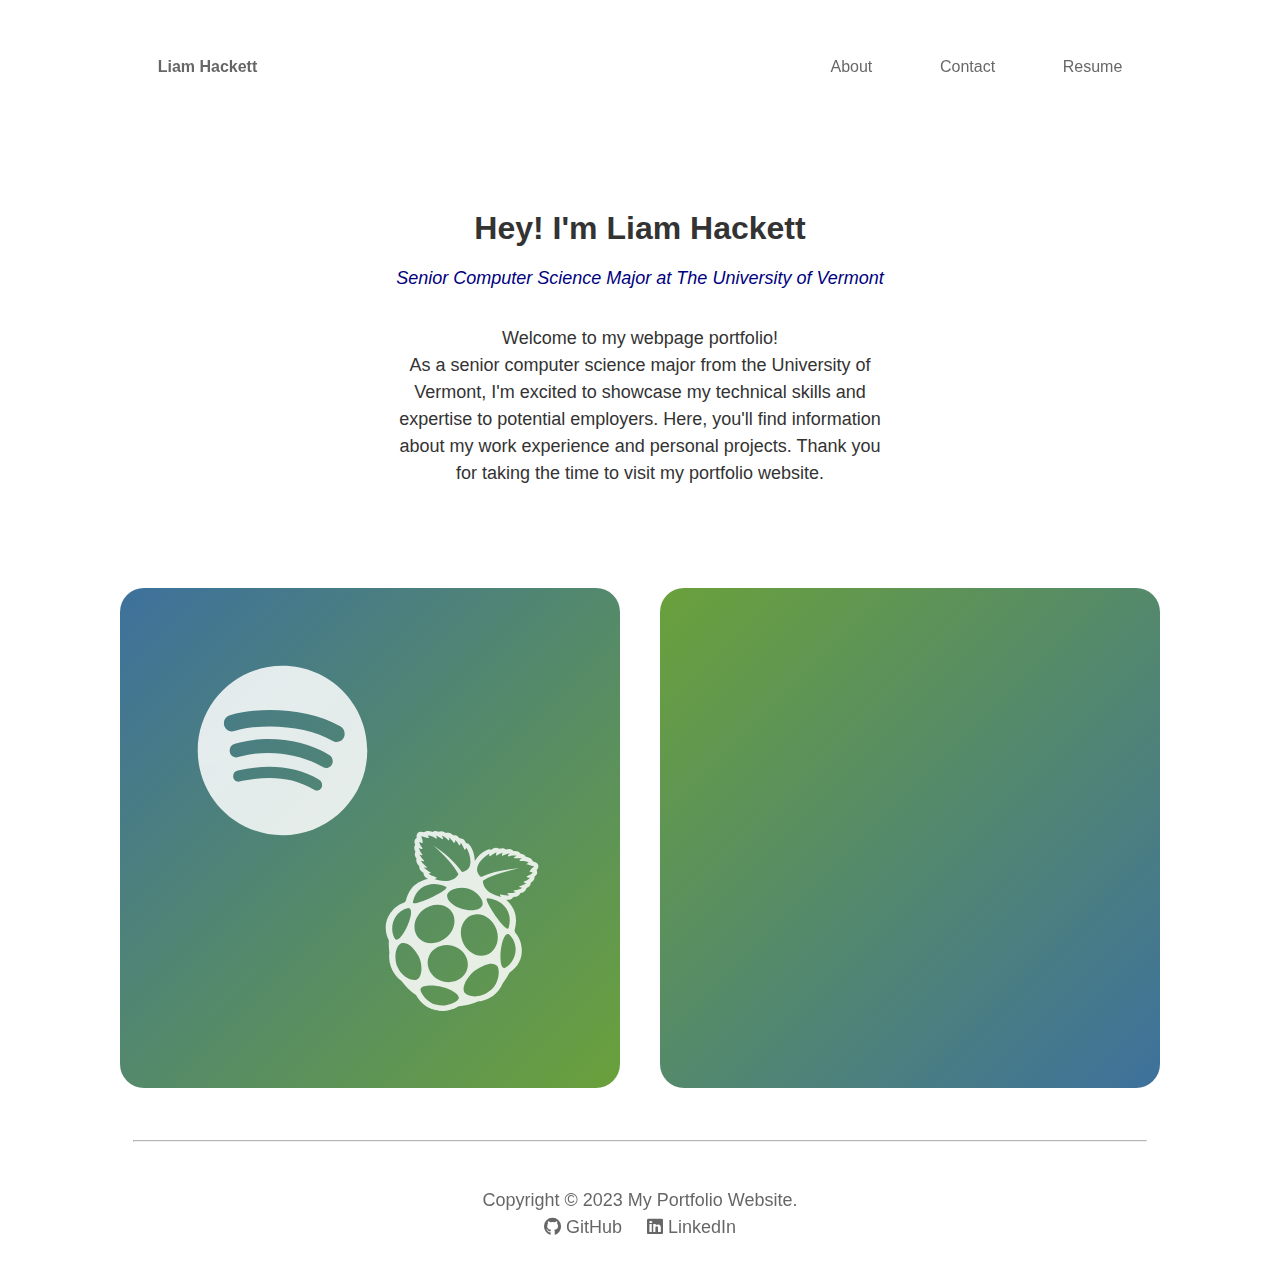
==== commit 5bf3a711: "Added contact page and project page" ====
--- a/index.html
+++ b/index.html
@@ -21,42 +21,43 @@
     <h1>Hey! I'm Liam Hackett</h1>
     <p class = "position"><em>Senior Computer Science Major at The University of Vermont</em></p>
     <div class="container">
-        <p class="intro"> Welcome to my webpage portfolio!<br> As a senior computer science major from the University of Vermont, 
+        <p class="intro"> Welcome to my webpage portfolio!<br> 
+            As a senior computer science major from the University of Vermont, 
             I'm excited to showcase my technical skills and expertise to potential employers. 
             Here, you'll find information about my work experience and personal projects. 
-            Thank you for taking the time to visit my portfolio website.</p>
+            Thank you for taking the time to visit my portfolio website.
+        </p>
     </div>
     <div class="container">
-        <div class="project-card project-1">
-            <svg class="spotify-logo" xmlns="http://www.w3.org/2000/svg" viewBox="0 0 496 512">
-                <!-- ! Font Awesome Pro 6.2.1 by @fontawesome - https://fontawesome.com License - https://fontawesome.com/license (Commercial License) Copyright 2022 Fonticons, Inc. -->
-                <path d="M248 8C111.1 8 0 119.1 0 256s111.1 248 248 248 248-111.1 248-248S384.9 8 248 8zm100.7 364.9c-4.2 0-6.8-1.3-10.7-3.6-62.4-37.6-135-39.2-206.7-24.5-3.9 1-9 2.6-11.9 2.6-9.7 0-15.8-7.7-15.8-15.8 0-10.3 6.1-15.2 13.6-16.8 81.9-18.1 165.6-16.5 237 26.2 6.1 3.9 9.7 7.4 9.7 16.5s-7.1 15.4-15.2 15.4zm26.9-65.6c-5.2 0-8.7-2.3-12.3-4.2-62.5-37-155.7-51.9-238.6-29.4-4.8 1.3-7.4 2.6-11.9 2.6-10.7 0-19.4-8.7-19.4-19.4s5.2-17.8 15.5-20.7c27.8-7.8 56.2-13.6 97.8-13.6 64.9 0 127.6 16.1 177 45.5 8.1 4.8 11.3 11 11.3 19.7-.1 10.8-8.5 19.5-19.4 19.5zm31-76.2c-5.2 0-8.4-1.3-12.9-3.9-71.2-42.5-198.5-52.7-280.9-29.7-3.6 1-8.1 2.6-12.9 2.6-13.2 0-23.3-10.3-23.3-23.6 0-13.6 8.4-21.3 17.4-23.9 35.2-10.3 74.6-15.2 117.5-15.2 73 0 149.5 15.2 205.4 47.8 7.8 4.5 12.9 10.7 12.9 22.6 0 13.6-11 23.3-23.2 23.3z"/>
-            </svg>
-            <div class="textbox">
-                <h1>Spotify Music Visualization using Raspberry Pi and LED Matrix</h1>
-                <p>Displays album covers using the Spotify API to retrieve data about the currently playing song.</p>
+        <a class="project-link" href="spotify-visualization.html">
+            <div class="project-card project-1">
+                <svg class="spotify-logo" xmlns="http://www.w3.org/2000/svg" viewBox="0 0 496 512">
+                    <!-- ! Font Awesome Pro 6.2.1 by @fontawesome - https://fontawesome.com License - https://fontawesome.com/license (Commercial License) Copyright 2022 Fonticons, Inc. -->
+                    <path d="M248 8C111.1 8 0 119.1 0 256s111.1 248 248 248 248-111.1 248-248S384.9 8 248 8zm100.7 364.9c-4.2 0-6.8-1.3-10.7-3.6-62.4-37.6-135-39.2-206.7-24.5-3.9 1-9 2.6-11.9 2.6-9.7 0-15.8-7.7-15.8-15.8 0-10.3 6.1-15.2 13.6-16.8 81.9-18.1 165.6-16.5 237 26.2 6.1 3.9 9.7 7.4 9.7 16.5s-7.1 15.4-15.2 15.4zm26.9-65.6c-5.2 0-8.7-2.3-12.3-4.2-62.5-37-155.7-51.9-238.6-29.4-4.8 1.3-7.4 2.6-11.9 2.6-10.7 0-19.4-8.7-19.4-19.4s5.2-17.8 15.5-20.7c27.8-7.8 56.2-13.6 97.8-13.6 64.9 0 127.6 16.1 177 45.5 8.1 4.8 11.3 11 11.3 19.7-.1 10.8-8.5 19.5-19.4 19.5zm31-76.2c-5.2 0-8.4-1.3-12.9-3.9-71.2-42.5-198.5-52.7-280.9-29.7-3.6 1-8.1 2.6-12.9 2.6-13.2 0-23.3-10.3-23.3-23.6 0-13.6 8.4-21.3 17.4-23.9 35.2-10.3 74.6-15.2 117.5-15.2 73 0 149.5 15.2 205.4 47.8 7.8 4.5 12.9 10.7 12.9 22.6 0 13.6-11 23.3-23.2 23.3z"/>
+                </svg>
+                <div class="textbox">
+                    <h1>Spotify Music Visualization using Raspberry Pi and LED Matrix</h1>
+                    <p>Displays album covers using the Spotify API to retrieve data about the currently playing song.</p>
+                </div>
+            <svg class="raspberry-pi-logo" xmlns="http://www.w3.org/2000/svg" viewBox="0 0 407 512">
+                <!--! Font Awesome Pro 6.3.0 by @fontawesome - https://fontawesome.com License - https://fontawesome.com/license (Commercial License) Copyright 2023 Fonticons, Inc. -->
+                <path d="M372 232.5l-3.7-6.5c.1-46.4-21.4-65.3-46.5-79.7 7.6-2 15.4-3.6 17.6-13.2 13.1-3.3 15.8-9.4 17.1-15.8 3.4-2.3 14.8-8.7 13.6-19.7 6.4-4.4 10-10.1 8.1-18.1 6.9-7.5 8.7-13.7 5.8-19.4 8.3-10.3 4.6-15.6 1.1-20.9 6.2-11.2.7-23.2-16.6-21.2-6.9-10.1-21.9-7.8-24.2-7.8-2.6-3.2-6-6-16.5-4.7-6.8-6.1-14.4-5-22.3-2.1-9.3-7.3-15.5-1.4-22.6.8C271.6.6 269 5.5 263.5 7.6c-12.3-2.6-16.1 3-22 8.9l-6.9-.1c-18.6 10.8-27.8 32.8-31.1 44.1-3.3-11.3-12.5-33.3-31.1-44.1l-6.9.1c-5.9-5.9-9.7-11.5-22-8.9-5.6-2-8.1-7-19.4-3.4-4.6-1.4-8.9-4.4-13.9-4.3-2.6.1-5.5 1-8.7 3.5-7.9-3-15.5-4-22.3 2.1-10.5-1.3-14 1.4-16.5 4.7-2.3 0-17.3-2.3-24.2 7.8C21.2 16 15.8 28 22 39.2c-3.5 5.4-7.2 10.7 1.1 20.9-2.9 5.7-1.1 11.9 5.8 19.4-1.8 8 1.8 13.7 8.1 18.1-1.2 11 10.2 17.4 13.6 19.7 1.3 6.4 4 12.4 17.1 15.8 2.2 9.5 10 11.2 17.6 13.2-25.1 14.4-46.6 33.3-46.5 79.7l-3.7 6.5c-28.8 17.2-54.7 72.7-14.2 117.7 2.6 14.1 7.1 24.2 11 35.4 5.9 45.2 44.5 66.3 54.6 68.8 14.9 11.2 30.8 21.8 52.2 29.2C159 504.2 181 512 203 512h1c22.1 0 44-7.8 64.2-28.4 21.5-7.4 37.3-18 52.2-29.2 10.2-2.5 48.7-23.6 54.6-68.8 3.9-11.2 8.4-21.3 11-35.4 40.6-45.1 14.7-100.5-14-117.7zm-22.2-8c-1.5 18.7-98.9-65.1-82.1-67.9 45.7-7.5 83.6 19.2 82.1 67.9zm-43 93.1c-24.5 15.8-59.8 5.6-78.8-22.8s-14.6-64.2 9.9-80c24.5-15.8 59.8-5.6 78.8 22.8s14.6 64.2-9.9 80zM238.9 29.3c.8 4.2 1.8 6.8 2.9 7.6 5.4-5.8 9.8-11.7 16.8-17.3 0 3.3-1.7 6.8 2.5 9.4 3.7-5 8.8-9.5 15.5-13.3-3.2 5.6-.6 7.3 1.2 9.6 5.1-4.4 10-8.8 19.4-12.3-2.6 3.1-6.2 6.2-2.4 9.8 5.3-3.3 10.6-6.6 23.1-8.9-2.8 3.1-8.7 6.3-5.1 9.4 6.6-2.5 14-4.4 22.1-5.4-3.9 3.2-7.1 6.3-3.9 8.8 7.1-2.2 16.9-5.1 26.4-2.6l-6 6.1c-.7.8 14.1.6 23.9.8-3.6 5-7.2 9.7-9.3 18.2 1 1 5.8.4 10.4 0-4.7 9.9-12.8 12.3-14.7 16.6 2.9 2.2 6.8 1.6 11.2.1-3.4 6.9-10.4 11.7-16 17.3 1.4 1 3.9 1.6 9.7.9-5.2 5.5-11.4 10.5-18.8 15 1.3 1.5 5.8 1.5 10 1.6-6.7 6.5-15.3 9.9-23.4 14.2 4 2.7 6.9 2.1 10 2.1-5.7 4.7-15.4 7.1-24.4 10 1.7 2.7 3.4 3.4 7.1 4.1-9.5 5.3-23.2 2.9-27 5.6.9 2.7 3.6 4.4 6.7 5.8-15.4.9-57.3-.6-65.4-32.3 15.7-17.3 44.4-37.5 93.7-62.6-38.4 12.8-73 30-102 53.5-34.3-15.9-10.8-55.9 5.8-71.8zm-34.4 114.6c24.2-.3 54.1 17.8 54 34.7-.1 15-21 27.1-53.8 26.9-32.1-.4-53.7-15.2-53.6-29.8 0-11.9 26.2-32.5 53.4-31.8zm-123-12.8c3.7-.7 5.4-1.5 7.1-4.1-9-2.8-18.7-5.3-24.4-10 3.1 0 6 .7 10-2.1-8.1-4.3-16.7-7.7-23.4-14.2 4.2-.1 8.7 0 10-1.6-7.4-4.5-13.6-9.5-18.8-15 5.8.7 8.3.1 9.7-.9-5.6-5.6-12.7-10.4-16-17.3 4.3 1.5 8.3 2 11.2-.1-1.9-4.2-10-6.7-14.7-16.6 4.6.4 9.4 1 10.4 0-2.1-8.5-5.8-13.3-9.3-18.2 9.8-.1 24.6 0 23.9-.8l-6-6.1c9.5-2.5 19.3.4 26.4 2.6 3.2-2.5-.1-5.6-3.9-8.8 8.1 1.1 15.4 2.9 22.1 5.4 3.5-3.1-2.3-6.3-5.1-9.4 12.5 2.3 17.8 5.6 23.1 8.9 3.8-3.6.2-6.7-2.4-9.8 9.4 3.4 14.3 7.9 19.4 12.3 1.7-2.3 4.4-4 1.2-9.6 6.7 3.8 11.8 8.3 15.5 13.3 4.1-2.6 2.5-6.2 2.5-9.4 7 5.6 11.4 11.5 16.8 17.3 1.1-.8 2-3.4 2.9-7.6 16.6 15.9 40.1 55.9 6 71.8-29-23.5-63.6-40.7-102-53.5 49.3 25 78 45.3 93.7 62.6-8 31.8-50 33.2-65.4 32.3 3.1-1.4 5.8-3.2 6.7-5.8-4-2.8-17.6-.4-27.2-5.6zm60.1 24.1c16.8 2.8-80.6 86.5-82.1 67.9-1.5-48.7 36.5-75.5 82.1-67.9zM38.2 342c-23.7-18.8-31.3-73.7 12.6-98.3 26.5-7 9 107.8-12.6 98.3zm91 98.2c-13.3 7.9-45.8 4.7-68.8-27.9-15.5-27.4-13.5-55.2-2.6-63.4 16.3-9.8 41.5 3.4 60.9 25.6 16.9 20 24.6 55.3 10.5 65.7zm-26.4-119.7c-24.5-15.8-28.9-51.6-9.9-80s54.3-38.6 78.8-22.8 28.9 51.6 9.9 80c-19.1 28.4-54.4 38.6-78.8 22.8zM205 496c-29.4 1.2-58.2-23.7-57.8-32.3-.4-12.7 35.8-22.6 59.3-22 23.7-1 55.6 7.5 55.7 18.9.5 11-28.8 35.9-57.2 35.4zm58.9-124.9c.2 29.7-26.2 53.8-58.8 54-32.6.2-59.2-23.8-59.4-53.4v-.6c-.2-29.7 26.2-53.8 58.8-54 32.6-.2 59.2 23.8 59.4 53.4v.6zm82.2 42.7c-25.3 34.6-59.6 35.9-72.3 26.3-13.3-12.4-3.2-50.9 15.1-72 20.9-23.3 43.3-38.5 58.9-26.6 10.5 10.3 16.7 49.1-1.7 72.3zm22.9-73.2c-21.5 9.4-39-105.3-12.6-98.3 43.9 24.7 36.3 79.6 12.6 98.3z"/>
+                </svg>
             </div>
-           <svg class="raspberry-pi-logo" xmlns="http://www.w3.org/2000/svg" viewBox="0 0 407 512">
-            <!--! Font Awesome Pro 6.3.0 by @fontawesome - https://fontawesome.com License - https://fontawesome.com/license (Commercial License) Copyright 2023 Fonticons, Inc. -->
-            <path d="M372 232.5l-3.7-6.5c.1-46.4-21.4-65.3-46.5-79.7 7.6-2 15.4-3.6 17.6-13.2 13.1-3.3 15.8-9.4 17.1-15.8 3.4-2.3 14.8-8.7 13.6-19.7 6.4-4.4 10-10.1 8.1-18.1 6.9-7.5 8.7-13.7 5.8-19.4 8.3-10.3 4.6-15.6 1.1-20.9 6.2-11.2.7-23.2-16.6-21.2-6.9-10.1-21.9-7.8-24.2-7.8-2.6-3.2-6-6-16.5-4.7-6.8-6.1-14.4-5-22.3-2.1-9.3-7.3-15.5-1.4-22.6.8C271.6.6 269 5.5 263.5 7.6c-12.3-2.6-16.1 3-22 8.9l-6.9-.1c-18.6 10.8-27.8 32.8-31.1 44.1-3.3-11.3-12.5-33.3-31.1-44.1l-6.9.1c-5.9-5.9-9.7-11.5-22-8.9-5.6-2-8.1-7-19.4-3.4-4.6-1.4-8.9-4.4-13.9-4.3-2.6.1-5.5 1-8.7 3.5-7.9-3-15.5-4-22.3 2.1-10.5-1.3-14 1.4-16.5 4.7-2.3 0-17.3-2.3-24.2 7.8C21.2 16 15.8 28 22 39.2c-3.5 5.4-7.2 10.7 1.1 20.9-2.9 5.7-1.1 11.9 5.8 19.4-1.8 8 1.8 13.7 8.1 18.1-1.2 11 10.2 17.4 13.6 19.7 1.3 6.4 4 12.4 17.1 15.8 2.2 9.5 10 11.2 17.6 13.2-25.1 14.4-46.6 33.3-46.5 79.7l-3.7 6.5c-28.8 17.2-54.7 72.7-14.2 117.7 2.6 14.1 7.1 24.2 11 35.4 5.9 45.2 44.5 66.3 54.6 68.8 14.9 11.2 30.8 21.8 52.2 29.2C159 504.2 181 512 203 512h1c22.1 0 44-7.8 64.2-28.4 21.5-7.4 37.3-18 52.2-29.2 10.2-2.5 48.7-23.6 54.6-68.8 3.9-11.2 8.4-21.3 11-35.4 40.6-45.1 14.7-100.5-14-117.7zm-22.2-8c-1.5 18.7-98.9-65.1-82.1-67.9 45.7-7.5 83.6 19.2 82.1 67.9zm-43 93.1c-24.5 15.8-59.8 5.6-78.8-22.8s-14.6-64.2 9.9-80c24.5-15.8 59.8-5.6 78.8 22.8s14.6 64.2-9.9 80zM238.9 29.3c.8 4.2 1.8 6.8 2.9 7.6 5.4-5.8 9.8-11.7 16.8-17.3 0 3.3-1.7 6.8 2.5 9.4 3.7-5 8.8-9.5 15.5-13.3-3.2 5.6-.6 7.3 1.2 9.6 5.1-4.4 10-8.8 19.4-12.3-2.6 3.1-6.2 6.2-2.4 9.8 5.3-3.3 10.6-6.6 23.1-8.9-2.8 3.1-8.7 6.3-5.1 9.4 6.6-2.5 14-4.4 22.1-5.4-3.9 3.2-7.1 6.3-3.9 8.8 7.1-2.2 16.9-5.1 26.4-2.6l-6 6.1c-.7.8 14.1.6 23.9.8-3.6 5-7.2 9.7-9.3 18.2 1 1 5.8.4 10.4 0-4.7 9.9-12.8 12.3-14.7 16.6 2.9 2.2 6.8 1.6 11.2.1-3.4 6.9-10.4 11.7-16 17.3 1.4 1 3.9 1.6 9.7.9-5.2 5.5-11.4 10.5-18.8 15 1.3 1.5 5.8 1.5 10 1.6-6.7 6.5-15.3 9.9-23.4 14.2 4 2.7 6.9 2.1 10 2.1-5.7 4.7-15.4 7.1-24.4 10 1.7 2.7 3.4 3.4 7.1 4.1-9.5 5.3-23.2 2.9-27 5.6.9 2.7 3.6 4.4 6.7 5.8-15.4.9-57.3-.6-65.4-32.3 15.7-17.3 44.4-37.5 93.7-62.6-38.4 12.8-73 30-102 53.5-34.3-15.9-10.8-55.9 5.8-71.8zm-34.4 114.6c24.2-.3 54.1 17.8 54 34.7-.1 15-21 27.1-53.8 26.9-32.1-.4-53.7-15.2-53.6-29.8 0-11.9 26.2-32.5 53.4-31.8zm-123-12.8c3.7-.7 5.4-1.5 7.1-4.1-9-2.8-18.7-5.3-24.4-10 3.1 0 6 .7 10-2.1-8.1-4.3-16.7-7.7-23.4-14.2 4.2-.1 8.7 0 10-1.6-7.4-4.5-13.6-9.5-18.8-15 5.8.7 8.3.1 9.7-.9-5.6-5.6-12.7-10.4-16-17.3 4.3 1.5 8.3 2 11.2-.1-1.9-4.2-10-6.7-14.7-16.6 4.6.4 9.4 1 10.4 0-2.1-8.5-5.8-13.3-9.3-18.2 9.8-.1 24.6 0 23.9-.8l-6-6.1c9.5-2.5 19.3.4 26.4 2.6 3.2-2.5-.1-5.6-3.9-8.8 8.1 1.1 15.4 2.9 22.1 5.4 3.5-3.1-2.3-6.3-5.1-9.4 12.5 2.3 17.8 5.6 23.1 8.9 3.8-3.6.2-6.7-2.4-9.8 9.4 3.4 14.3 7.9 19.4 12.3 1.7-2.3 4.4-4 1.2-9.6 6.7 3.8 11.8 8.3 15.5 13.3 4.1-2.6 2.5-6.2 2.5-9.4 7 5.6 11.4 11.5 16.8 17.3 1.1-.8 2-3.4 2.9-7.6 16.6 15.9 40.1 55.9 6 71.8-29-23.5-63.6-40.7-102-53.5 49.3 25 78 45.3 93.7 62.6-8 31.8-50 33.2-65.4 32.3 3.1-1.4 5.8-3.2 6.7-5.8-4-2.8-17.6-.4-27.2-5.6zm60.1 24.1c16.8 2.8-80.6 86.5-82.1 67.9-1.5-48.7 36.5-75.5 82.1-67.9zM38.2 342c-23.7-18.8-31.3-73.7 12.6-98.3 26.5-7 9 107.8-12.6 98.3zm91 98.2c-13.3 7.9-45.8 4.7-68.8-27.9-15.5-27.4-13.5-55.2-2.6-63.4 16.3-9.8 41.5 3.4 60.9 25.6 16.9 20 24.6 55.3 10.5 65.7zm-26.4-119.7c-24.5-15.8-28.9-51.6-9.9-80s54.3-38.6 78.8-22.8 28.9 51.6 9.9 80c-19.1 28.4-54.4 38.6-78.8 22.8zM205 496c-29.4 1.2-58.2-23.7-57.8-32.3-.4-12.7 35.8-22.6 59.3-22 23.7-1 55.6 7.5 55.7 18.9.5 11-28.8 35.9-57.2 35.4zm58.9-124.9c.2 29.7-26.2 53.8-58.8 54-32.6.2-59.2-23.8-59.4-53.4v-.6c-.2-29.7 26.2-53.8 58.8-54 32.6-.2 59.2 23.8 59.4 53.4v.6zm82.2 42.7c-25.3 34.6-59.6 35.9-72.3 26.3-13.3-12.4-3.2-50.9 15.1-72 20.9-23.3 43.3-38.5 58.9-26.6 10.5 10.3 16.7 49.1-1.7 72.3zm22.9-73.2c-21.5 9.4-39-105.3-12.6-98.3 43.9 24.7 36.3 79.6 12.6 98.3z"/>
-            </svg>
-        </div>
+        </a>
         <div class="project-card project-2">
             <div class="textbox">
             </div>
         </div>
-
     </div>
-   
-
     <hr>
     <footer>
         <p class="tag">Copyright © 2023 My Portfolio Website.<br>
             <a class="footerLink" href="https://github.com/liamhackett" target="_blank">
-            <i class="fab fa-github"></i> GitHub
+                <i class="fab fa-github"></i> GitHub
             </a>
             <a class="footerLink" href="https://www.linkedin.com/in/william-j-hackett/" target="_blank">
-            <i class="fab fa-linkedin"></i> LinkedIn
+                <i class="fab fa-linkedin"></i> LinkedIn
             </a>
         </p>
     </footer>
--- a/style/home.css
+++ b/style/home.css
@@ -5,8 +5,10 @@
   --position-text-color: navy;
   --card-color: #333;
   --invert: 1;
-  --gradient-1: #1E416F;
-  --gradient-2: #B4D9E7; 
+  /* --gradient-1: #1E416F;
+  --gradient-2: #B4D9E7;  */
+  --gradient-1: #3e719c;
+  --gradient-2: #6aa13b;
 }
 
 /* dark mode variables */
@@ -17,8 +19,10 @@
     --position-text-color: #4385f5;
     --card-color: #f0f0f0;
     --invert: 0;
-    --gradient-1: #ea5358;
-    --gradient-2: #f7ba2b;
+    /* --gradient-1: #ea5358;
+    --gradient-2: #f7ba2b; */
+    --gradient-1: #3e719c;
+    --gradient-2: #6aa13b;
   }
 
 }
@@ -50,9 +54,6 @@
     --text-box-font-size-h1: larger;
     --font-size: large;
   }
-  /* .links a:nth-child(2){
-    margin-left: 40%;
-  } */
 }
 
 /* For screens smaller than or equal to 768px (mobile) */
@@ -146,8 +147,7 @@
 }
 
 .project-card:hover svg {
-  filter: blur(10px);
-  filter: invert(var(--invert));
+  filter: blur(5px) invert(var(--invert));
 }
 
 .spotify-logo {
@@ -173,7 +173,8 @@
   filter: invert(var(--invert));
 }
 
+.project-link{
+  text-decoration: none;
+}
 
 
-
-
--- a/style/nav.css
+++ b/style/nav.css
@@ -68,7 +68,7 @@
   opacity: 75%;
 }
 .tag{
-  font-size: larger;
+  font-size: large;
   line-height: 1.5;
 }
 .footerLink {
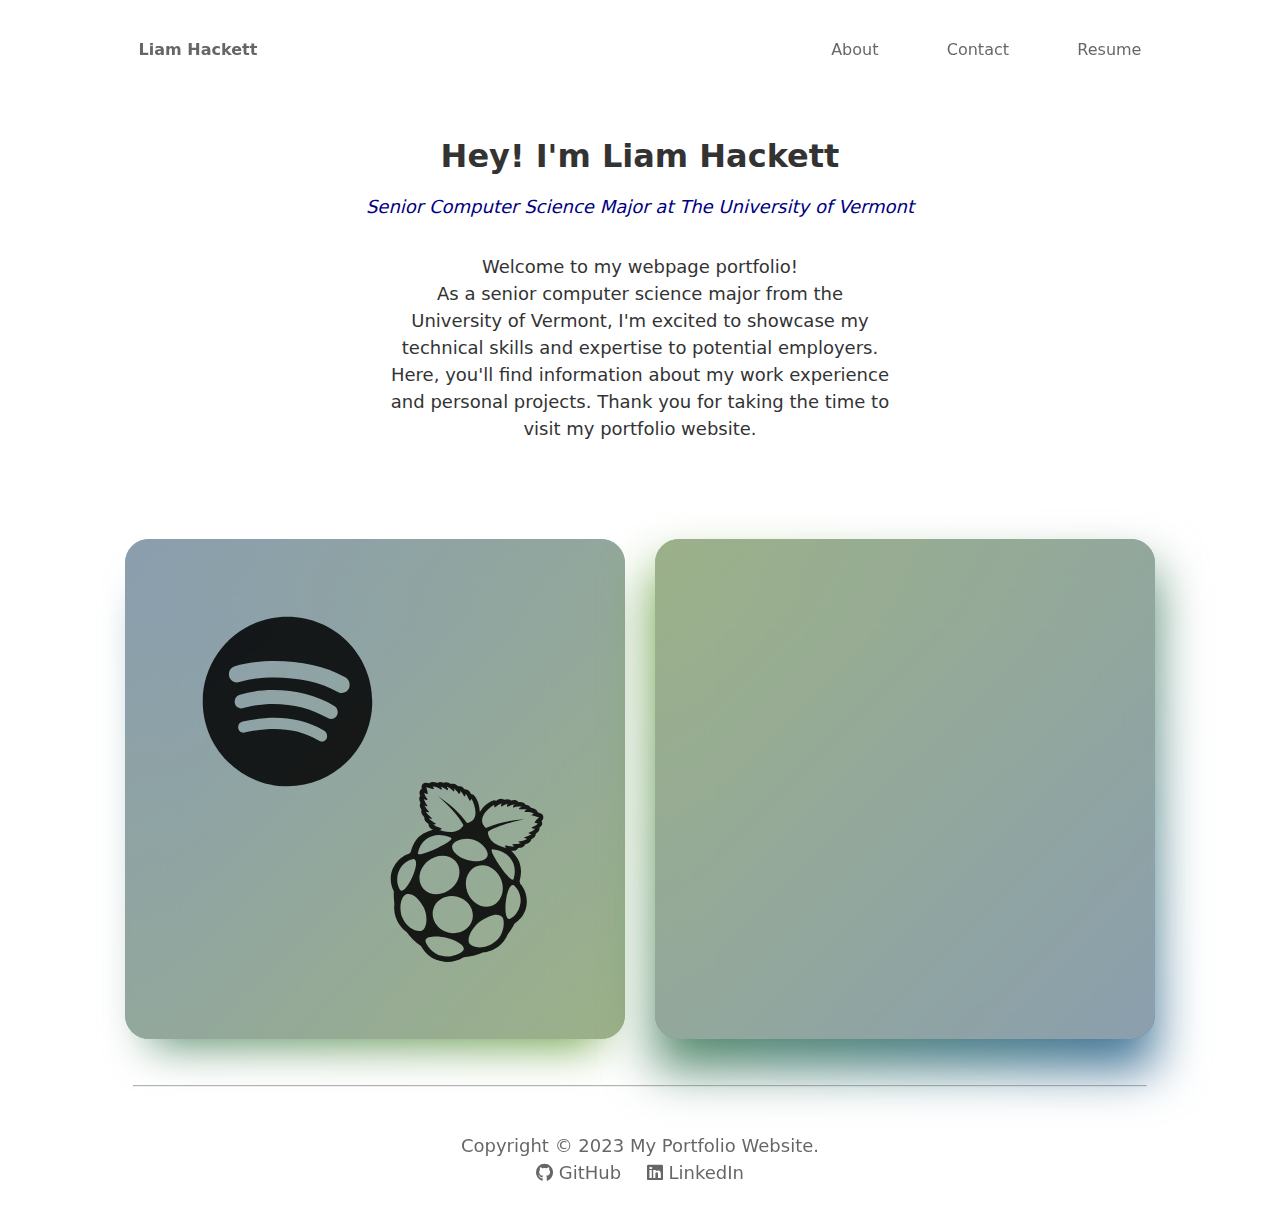
==== commit 2a00bf17: "Added more detail to project page. Revamped project cards" ====
--- a/index.html
+++ b/index.html
@@ -30,23 +30,27 @@
     </div>
     <div class="container">
         <a class="project-link" href="spotify-visualization.html">
-            <div class="project-card project-1">
-                <svg class="spotify-logo" xmlns="http://www.w3.org/2000/svg" viewBox="0 0 496 512">
-                    <!-- ! Font Awesome Pro 6.2.1 by @fontawesome - https://fontawesome.com License - https://fontawesome.com/license (Commercial License) Copyright 2022 Fonticons, Inc. -->
-                    <path d="M248 8C111.1 8 0 119.1 0 256s111.1 248 248 248 248-111.1 248-248S384.9 8 248 8zm100.7 364.9c-4.2 0-6.8-1.3-10.7-3.6-62.4-37.6-135-39.2-206.7-24.5-3.9 1-9 2.6-11.9 2.6-9.7 0-15.8-7.7-15.8-15.8 0-10.3 6.1-15.2 13.6-16.8 81.9-18.1 165.6-16.5 237 26.2 6.1 3.9 9.7 7.4 9.7 16.5s-7.1 15.4-15.2 15.4zm26.9-65.6c-5.2 0-8.7-2.3-12.3-4.2-62.5-37-155.7-51.9-238.6-29.4-4.8 1.3-7.4 2.6-11.9 2.6-10.7 0-19.4-8.7-19.4-19.4s5.2-17.8 15.5-20.7c27.8-7.8 56.2-13.6 97.8-13.6 64.9 0 127.6 16.1 177 45.5 8.1 4.8 11.3 11 11.3 19.7-.1 10.8-8.5 19.5-19.4 19.5zm31-76.2c-5.2 0-8.4-1.3-12.9-3.9-71.2-42.5-198.5-52.7-280.9-29.7-3.6 1-8.1 2.6-12.9 2.6-13.2 0-23.3-10.3-23.3-23.6 0-13.6 8.4-21.3 17.4-23.9 35.2-10.3 74.6-15.2 117.5-15.2 73 0 149.5 15.2 205.4 47.8 7.8 4.5 12.9 10.7 12.9 22.6 0 13.6-11 23.3-23.2 23.3z"/>
-                </svg>
-                <div class="textbox">
-                    <h1>Spotify Music Visualization using Raspberry Pi and LED Matrix</h1>
-                    <p>Displays album covers using the Spotify API to retrieve data about the currently playing song.</p>
+            <div class="project-card-wrapper project-1">
+                <div class="project-card">
+                    <svg class="spotify-logo" xmlns="http://www.w3.org/2000/svg" viewBox="0 0 496 512"> -->
+                        <!-- ! Font Awesome Pro 6.2.1 by @fontawesome - https://fontawesome.com License - https://fontawesome.com/license (Commercial License) Copyright 2022 Fonticons, Inc. -->
+                        <path d="M248 8C111.1 8 0 119.1 0 256s111.1 248 248 248 248-111.1 248-248S384.9 8 248 8zm100.7 364.9c-4.2 0-6.8-1.3-10.7-3.6-62.4-37.6-135-39.2-206.7-24.5-3.9 1-9 2.6-11.9 2.6-9.7 0-15.8-7.7-15.8-15.8 0-10.3 6.1-15.2 13.6-16.8 81.9-18.1 165.6-16.5 237 26.2 6.1 3.9 9.7 7.4 9.7 16.5s-7.1 15.4-15.2 15.4zm26.9-65.6c-5.2 0-8.7-2.3-12.3-4.2-62.5-37-155.7-51.9-238.6-29.4-4.8 1.3-7.4 2.6-11.9 2.6-10.7 0-19.4-8.7-19.4-19.4s5.2-17.8 15.5-20.7c27.8-7.8 56.2-13.6 97.8-13.6 64.9 0 127.6 16.1 177 45.5 8.1 4.8 11.3 11 11.3 19.7-.1 10.8-8.5 19.5-19.4 19.5zm31-76.2c-5.2 0-8.4-1.3-12.9-3.9-71.2-42.5-198.5-52.7-280.9-29.7-3.6 1-8.1 2.6-12.9 2.6-13.2 0-23.3-10.3-23.3-23.6 0-13.6 8.4-21.3 17.4-23.9 35.2-10.3 74.6-15.2 117.5-15.2 73 0 149.5 15.2 205.4 47.8 7.8 4.5 12.9 10.7 12.9 22.6 0 13.6-11 23.3-23.2 23.3z"/>
+                    </svg>
+                    <div class="textbox">
+                        <h1>Spotify Music Visualization</h1>
+                        <p>The Spotify Visualization project combines Raspberry Pi and LED Matrix technology with the Spotify API to create a unique and engaging way of visualizing music in real-time. The Python script I developed allows the system to retrieve data about the currently playing song and display the album cover image on the LED matrix.</p>
+                    </div>
+                <svg class="raspberry-pi-logo" xmlns="http://www.w3.org/2000/svg" viewBox="0 0 407 512">
+                    <!--! Font Awesome Pro 6.3.0 by @fontawesome - https://fontawesome.com License - https://fontawesome.com/license (Commercial License) Copyright 2023 Fonticons, Inc. -->
+                    <path d="M372 232.5l-3.7-6.5c.1-46.4-21.4-65.3-46.5-79.7 7.6-2 15.4-3.6 17.6-13.2 13.1-3.3 15.8-9.4 17.1-15.8 3.4-2.3 14.8-8.7 13.6-19.7 6.4-4.4 10-10.1 8.1-18.1 6.9-7.5 8.7-13.7 5.8-19.4 8.3-10.3 4.6-15.6 1.1-20.9 6.2-11.2.7-23.2-16.6-21.2-6.9-10.1-21.9-7.8-24.2-7.8-2.6-3.2-6-6-16.5-4.7-6.8-6.1-14.4-5-22.3-2.1-9.3-7.3-15.5-1.4-22.6.8C271.6.6 269 5.5 263.5 7.6c-12.3-2.6-16.1 3-22 8.9l-6.9-.1c-18.6 10.8-27.8 32.8-31.1 44.1-3.3-11.3-12.5-33.3-31.1-44.1l-6.9.1c-5.9-5.9-9.7-11.5-22-8.9-5.6-2-8.1-7-19.4-3.4-4.6-1.4-8.9-4.4-13.9-4.3-2.6.1-5.5 1-8.7 3.5-7.9-3-15.5-4-22.3 2.1-10.5-1.3-14 1.4-16.5 4.7-2.3 0-17.3-2.3-24.2 7.8C21.2 16 15.8 28 22 39.2c-3.5 5.4-7.2 10.7 1.1 20.9-2.9 5.7-1.1 11.9 5.8 19.4-1.8 8 1.8 13.7 8.1 18.1-1.2 11 10.2 17.4 13.6 19.7 1.3 6.4 4 12.4 17.1 15.8 2.2 9.5 10 11.2 17.6 13.2-25.1 14.4-46.6 33.3-46.5 79.7l-3.7 6.5c-28.8 17.2-54.7 72.7-14.2 117.7 2.6 14.1 7.1 24.2 11 35.4 5.9 45.2 44.5 66.3 54.6 68.8 14.9 11.2 30.8 21.8 52.2 29.2C159 504.2 181 512 203 512h1c22.1 0 44-7.8 64.2-28.4 21.5-7.4 37.3-18 52.2-29.2 10.2-2.5 48.7-23.6 54.6-68.8 3.9-11.2 8.4-21.3 11-35.4 40.6-45.1 14.7-100.5-14-117.7zm-22.2-8c-1.5 18.7-98.9-65.1-82.1-67.9 45.7-7.5 83.6 19.2 82.1 67.9zm-43 93.1c-24.5 15.8-59.8 5.6-78.8-22.8s-14.6-64.2 9.9-80c24.5-15.8 59.8-5.6 78.8 22.8s14.6 64.2-9.9 80zM238.9 29.3c.8 4.2 1.8 6.8 2.9 7.6 5.4-5.8 9.8-11.7 16.8-17.3 0 3.3-1.7 6.8 2.5 9.4 3.7-5 8.8-9.5 15.5-13.3-3.2 5.6-.6 7.3 1.2 9.6 5.1-4.4 10-8.8 19.4-12.3-2.6 3.1-6.2 6.2-2.4 9.8 5.3-3.3 10.6-6.6 23.1-8.9-2.8 3.1-8.7 6.3-5.1 9.4 6.6-2.5 14-4.4 22.1-5.4-3.9 3.2-7.1 6.3-3.9 8.8 7.1-2.2 16.9-5.1 26.4-2.6l-6 6.1c-.7.8 14.1.6 23.9.8-3.6 5-7.2 9.7-9.3 18.2 1 1 5.8.4 10.4 0-4.7 9.9-12.8 12.3-14.7 16.6 2.9 2.2 6.8 1.6 11.2.1-3.4 6.9-10.4 11.7-16 17.3 1.4 1 3.9 1.6 9.7.9-5.2 5.5-11.4 10.5-18.8 15 1.3 1.5 5.8 1.5 10 1.6-6.7 6.5-15.3 9.9-23.4 14.2 4 2.7 6.9 2.1 10 2.1-5.7 4.7-15.4 7.1-24.4 10 1.7 2.7 3.4 3.4 7.1 4.1-9.5 5.3-23.2 2.9-27 5.6.9 2.7 3.6 4.4 6.7 5.8-15.4.9-57.3-.6-65.4-32.3 15.7-17.3 44.4-37.5 93.7-62.6-38.4 12.8-73 30-102 53.5-34.3-15.9-10.8-55.9 5.8-71.8zm-34.4 114.6c24.2-.3 54.1 17.8 54 34.7-.1 15-21 27.1-53.8 26.9-32.1-.4-53.7-15.2-53.6-29.8 0-11.9 26.2-32.5 53.4-31.8zm-123-12.8c3.7-.7 5.4-1.5 7.1-4.1-9-2.8-18.7-5.3-24.4-10 3.1 0 6 .7 10-2.1-8.1-4.3-16.7-7.7-23.4-14.2 4.2-.1 8.7 0 10-1.6-7.4-4.5-13.6-9.5-18.8-15 5.8.7 8.3.1 9.7-.9-5.6-5.6-12.7-10.4-16-17.3 4.3 1.5 8.3 2 11.2-.1-1.9-4.2-10-6.7-14.7-16.6 4.6.4 9.4 1 10.4 0-2.1-8.5-5.8-13.3-9.3-18.2 9.8-.1 24.6 0 23.9-.8l-6-6.1c9.5-2.5 19.3.4 26.4 2.6 3.2-2.5-.1-5.6-3.9-8.8 8.1 1.1 15.4 2.9 22.1 5.4 3.5-3.1-2.3-6.3-5.1-9.4 12.5 2.3 17.8 5.6 23.1 8.9 3.8-3.6.2-6.7-2.4-9.8 9.4 3.4 14.3 7.9 19.4 12.3 1.7-2.3 4.4-4 1.2-9.6 6.7 3.8 11.8 8.3 15.5 13.3 4.1-2.6 2.5-6.2 2.5-9.4 7 5.6 11.4 11.5 16.8 17.3 1.1-.8 2-3.4 2.9-7.6 16.6 15.9 40.1 55.9 6 71.8-29-23.5-63.6-40.7-102-53.5 49.3 25 78 45.3 93.7 62.6-8 31.8-50 33.2-65.4 32.3 3.1-1.4 5.8-3.2 6.7-5.8-4-2.8-17.6-.4-27.2-5.6zm60.1 24.1c16.8 2.8-80.6 86.5-82.1 67.9-1.5-48.7 36.5-75.5 82.1-67.9zM38.2 342c-23.7-18.8-31.3-73.7 12.6-98.3 26.5-7 9 107.8-12.6 98.3zm91 98.2c-13.3 7.9-45.8 4.7-68.8-27.9-15.5-27.4-13.5-55.2-2.6-63.4 16.3-9.8 41.5 3.4 60.9 25.6 16.9 20 24.6 55.3 10.5 65.7zm-26.4-119.7c-24.5-15.8-28.9-51.6-9.9-80s54.3-38.6 78.8-22.8 28.9 51.6 9.9 80c-19.1 28.4-54.4 38.6-78.8 22.8zM205 496c-29.4 1.2-58.2-23.7-57.8-32.3-.4-12.7 35.8-22.6 59.3-22 23.7-1 55.6 7.5 55.7 18.9.5 11-28.8 35.9-57.2 35.4zm58.9-124.9c.2 29.7-26.2 53.8-58.8 54-32.6.2-59.2-23.8-59.4-53.4v-.6c-.2-29.7 26.2-53.8 58.8-54 32.6-.2 59.2 23.8 59.4 53.4v.6zm82.2 42.7c-25.3 34.6-59.6 35.9-72.3 26.3-13.3-12.4-3.2-50.9 15.1-72 20.9-23.3 43.3-38.5 58.9-26.6 10.5 10.3 16.7 49.1-1.7 72.3zm22.9-73.2c-21.5 9.4-39-105.3-12.6-98.3 43.9 24.7 36.3 79.6 12.6 98.3z"/>
+                    </svg> 
                 </div>
-            <svg class="raspberry-pi-logo" xmlns="http://www.w3.org/2000/svg" viewBox="0 0 407 512">
-                <!--! Font Awesome Pro 6.3.0 by @fontawesome - https://fontawesome.com License - https://fontawesome.com/license (Commercial License) Copyright 2023 Fonticons, Inc. -->
-                <path d="M372 232.5l-3.7-6.5c.1-46.4-21.4-65.3-46.5-79.7 7.6-2 15.4-3.6 17.6-13.2 13.1-3.3 15.8-9.4 17.1-15.8 3.4-2.3 14.8-8.7 13.6-19.7 6.4-4.4 10-10.1 8.1-18.1 6.9-7.5 8.7-13.7 5.8-19.4 8.3-10.3 4.6-15.6 1.1-20.9 6.2-11.2.7-23.2-16.6-21.2-6.9-10.1-21.9-7.8-24.2-7.8-2.6-3.2-6-6-16.5-4.7-6.8-6.1-14.4-5-22.3-2.1-9.3-7.3-15.5-1.4-22.6.8C271.6.6 269 5.5 263.5 7.6c-12.3-2.6-16.1 3-22 8.9l-6.9-.1c-18.6 10.8-27.8 32.8-31.1 44.1-3.3-11.3-12.5-33.3-31.1-44.1l-6.9.1c-5.9-5.9-9.7-11.5-22-8.9-5.6-2-8.1-7-19.4-3.4-4.6-1.4-8.9-4.4-13.9-4.3-2.6.1-5.5 1-8.7 3.5-7.9-3-15.5-4-22.3 2.1-10.5-1.3-14 1.4-16.5 4.7-2.3 0-17.3-2.3-24.2 7.8C21.2 16 15.8 28 22 39.2c-3.5 5.4-7.2 10.7 1.1 20.9-2.9 5.7-1.1 11.9 5.8 19.4-1.8 8 1.8 13.7 8.1 18.1-1.2 11 10.2 17.4 13.6 19.7 1.3 6.4 4 12.4 17.1 15.8 2.2 9.5 10 11.2 17.6 13.2-25.1 14.4-46.6 33.3-46.5 79.7l-3.7 6.5c-28.8 17.2-54.7 72.7-14.2 117.7 2.6 14.1 7.1 24.2 11 35.4 5.9 45.2 44.5 66.3 54.6 68.8 14.9 11.2 30.8 21.8 52.2 29.2C159 504.2 181 512 203 512h1c22.1 0 44-7.8 64.2-28.4 21.5-7.4 37.3-18 52.2-29.2 10.2-2.5 48.7-23.6 54.6-68.8 3.9-11.2 8.4-21.3 11-35.4 40.6-45.1 14.7-100.5-14-117.7zm-22.2-8c-1.5 18.7-98.9-65.1-82.1-67.9 45.7-7.5 83.6 19.2 82.1 67.9zm-43 93.1c-24.5 15.8-59.8 5.6-78.8-22.8s-14.6-64.2 9.9-80c24.5-15.8 59.8-5.6 78.8 22.8s14.6 64.2-9.9 80zM238.9 29.3c.8 4.2 1.8 6.8 2.9 7.6 5.4-5.8 9.8-11.7 16.8-17.3 0 3.3-1.7 6.8 2.5 9.4 3.7-5 8.8-9.5 15.5-13.3-3.2 5.6-.6 7.3 1.2 9.6 5.1-4.4 10-8.8 19.4-12.3-2.6 3.1-6.2 6.2-2.4 9.8 5.3-3.3 10.6-6.6 23.1-8.9-2.8 3.1-8.7 6.3-5.1 9.4 6.6-2.5 14-4.4 22.1-5.4-3.9 3.2-7.1 6.3-3.9 8.8 7.1-2.2 16.9-5.1 26.4-2.6l-6 6.1c-.7.8 14.1.6 23.9.8-3.6 5-7.2 9.7-9.3 18.2 1 1 5.8.4 10.4 0-4.7 9.9-12.8 12.3-14.7 16.6 2.9 2.2 6.8 1.6 11.2.1-3.4 6.9-10.4 11.7-16 17.3 1.4 1 3.9 1.6 9.7.9-5.2 5.5-11.4 10.5-18.8 15 1.3 1.5 5.8 1.5 10 1.6-6.7 6.5-15.3 9.9-23.4 14.2 4 2.7 6.9 2.1 10 2.1-5.7 4.7-15.4 7.1-24.4 10 1.7 2.7 3.4 3.4 7.1 4.1-9.5 5.3-23.2 2.9-27 5.6.9 2.7 3.6 4.4 6.7 5.8-15.4.9-57.3-.6-65.4-32.3 15.7-17.3 44.4-37.5 93.7-62.6-38.4 12.8-73 30-102 53.5-34.3-15.9-10.8-55.9 5.8-71.8zm-34.4 114.6c24.2-.3 54.1 17.8 54 34.7-.1 15-21 27.1-53.8 26.9-32.1-.4-53.7-15.2-53.6-29.8 0-11.9 26.2-32.5 53.4-31.8zm-123-12.8c3.7-.7 5.4-1.5 7.1-4.1-9-2.8-18.7-5.3-24.4-10 3.1 0 6 .7 10-2.1-8.1-4.3-16.7-7.7-23.4-14.2 4.2-.1 8.7 0 10-1.6-7.4-4.5-13.6-9.5-18.8-15 5.8.7 8.3.1 9.7-.9-5.6-5.6-12.7-10.4-16-17.3 4.3 1.5 8.3 2 11.2-.1-1.9-4.2-10-6.7-14.7-16.6 4.6.4 9.4 1 10.4 0-2.1-8.5-5.8-13.3-9.3-18.2 9.8-.1 24.6 0 23.9-.8l-6-6.1c9.5-2.5 19.3.4 26.4 2.6 3.2-2.5-.1-5.6-3.9-8.8 8.1 1.1 15.4 2.9 22.1 5.4 3.5-3.1-2.3-6.3-5.1-9.4 12.5 2.3 17.8 5.6 23.1 8.9 3.8-3.6.2-6.7-2.4-9.8 9.4 3.4 14.3 7.9 19.4 12.3 1.7-2.3 4.4-4 1.2-9.6 6.7 3.8 11.8 8.3 15.5 13.3 4.1-2.6 2.5-6.2 2.5-9.4 7 5.6 11.4 11.5 16.8 17.3 1.1-.8 2-3.4 2.9-7.6 16.6 15.9 40.1 55.9 6 71.8-29-23.5-63.6-40.7-102-53.5 49.3 25 78 45.3 93.7 62.6-8 31.8-50 33.2-65.4 32.3 3.1-1.4 5.8-3.2 6.7-5.8-4-2.8-17.6-.4-27.2-5.6zm60.1 24.1c16.8 2.8-80.6 86.5-82.1 67.9-1.5-48.7 36.5-75.5 82.1-67.9zM38.2 342c-23.7-18.8-31.3-73.7 12.6-98.3 26.5-7 9 107.8-12.6 98.3zm91 98.2c-13.3 7.9-45.8 4.7-68.8-27.9-15.5-27.4-13.5-55.2-2.6-63.4 16.3-9.8 41.5 3.4 60.9 25.6 16.9 20 24.6 55.3 10.5 65.7zm-26.4-119.7c-24.5-15.8-28.9-51.6-9.9-80s54.3-38.6 78.8-22.8 28.9 51.6 9.9 80c-19.1 28.4-54.4 38.6-78.8 22.8zM205 496c-29.4 1.2-58.2-23.7-57.8-32.3-.4-12.7 35.8-22.6 59.3-22 23.7-1 55.6 7.5 55.7 18.9.5 11-28.8 35.9-57.2 35.4zm58.9-124.9c.2 29.7-26.2 53.8-58.8 54-32.6.2-59.2-23.8-59.4-53.4v-.6c-.2-29.7 26.2-53.8 58.8-54 32.6-.2 59.2 23.8 59.4 53.4v.6zm82.2 42.7c-25.3 34.6-59.6 35.9-72.3 26.3-13.3-12.4-3.2-50.9 15.1-72 20.9-23.3 43.3-38.5 58.9-26.6 10.5 10.3 16.7 49.1-1.7 72.3zm22.9-73.2c-21.5 9.4-39-105.3-12.6-98.3 43.9 24.7 36.3 79.6 12.6 98.3z"/>
-                </svg>
             </div>
         </a>
-        <div class="project-card project-2">
-            <div class="textbox">
+        <div class="project-card-wrapper-2 project-2">
+            <div class="project-card">
+                <div class="textbox">
+                </div>
             </div>
         </div>
     </div>
--- a/style/home.css
+++ b/style/home.css
@@ -1,180 +1,227 @@
 /* light mode variables */
 :root {
-  --bg-color: #fff;
-  --text-color: #333;
-  --position-text-color: navy;
-  --card-color: #333;
-  --invert: 1;
-  /* --gradient-1: #1E416F;
-  --gradient-2: #B4D9E7;  */
-  --gradient-1: #3e719c;
-  --gradient-2: #6aa13b;
-}
-
-/* dark mode variables */
-@media (prefers-color-scheme: dark) {
-  :root {
-    --bg-color: #333;
-    --text-color: #fff;
-    --position-text-color: #4385f5;
-    --card-color: #f0f0f0;
+    --bg-color: #fff;
+    --text-color: #333;
+    --text-box-color: #333;
+    --text-box-text-color: #fff;
+    --position-text-color: navy;
+    --card-color: #bbbbbb9b;
     --invert: 0;
-    /* --gradient-1: #ea5358;
-    --gradient-2: #f7ba2b; */
     --gradient-1: #3e719c;
     --gradient-2: #6aa13b;
   }
-
-}
-
-/* dark mode styles */
-@media (prefers-color-scheme: dark) {
-  body {
+  
+  /* dark mode variables */
+  @media (prefers-color-scheme: dark) {
+    :root {
+      --bg-color: #333;
+      --text-color: #fff;
+      --text-box-color: #ffffffa4;
+      --text-box-text-color: black;
+      --position-text-color: #4385f5;
+      --card-color: rgba(0, 0, 0, 0.468);
+      --invert: 1;
+      --gradient-1: #3e719c;
+      --gradient-2: #6aa13b;
+    }
+  
+  }
+  
+  /* dark mode styles */
+  @media (prefers-color-scheme: dark) {
+    body {
+      background-color: var(--bg-color);
+      color: var(--text-color);
+    }
+  }
+  
+  
+  @media screen and (min-width: 768px) {
+    :root{
+      --card-width: 500px;
+      --text-box-font-size: large;
+      --text-box-font-size-h1: 2em;
+      --font-size: large;
+    }
+  }
+  
+  /* For screens smaller than or equal to 768px (mobile) */
+  @media screen and (max-width: 768px) {
+    :root{
+      --card-width: 350px;
+      --text-box-font-size: 1em;
+      --text-box-font-size-h1: 1.5em;
+      --font-size: 1em;
+    }
+  }
+  
+  
+  /* Name and Introduction */
+  *{
+    font-family: system-ui, -apple-system, BlinkMacSystemFont, 'Segoe UI', Roboto, Oxygen, Ubuntu, Cantarell, 'Open Sans', 'Helvetica Neue', sans-serif
+  }
+  .description {
+    text-align: center;
     background-color: var(--bg-color);
     color: var(--text-color);
   }
-
+  .description h1{
+    padding-top: 2%;
+  }
+  .position {
+    color: var(--position-text-color);
+    font-size: var(--font-size);
+  }
+  .intro{
+    width: var(--card-width);
+    line-height: 1.5;
+    padding-bottom: 5%;
+    font-size: var(--font-size);
+  }
+  
+  /* Projects */
+  .container {
+    display: flex;
+    justify-content: center;
+    align-items: center;
+    flex-wrap: wrap;
+  }
+  
+  .project-card-wrapper {
+    width: var(--card-width);
+    height: var(--card-width);
+    border-radius: 1.5em;
+    margin: 15px;
+    position: relative;
+    z-index: 1;
+  }
+  
+  .project-card-wrapper::after {
+    position: absolute;
+    content: "";
+    top: 30px;
+    left: 0;
+    right: 0;
+    z-index: -1;
+    height: 100%;
+    width: 100%;
+    transform: scale(.9);
+    filter: blur(25px);
+    background: linear-gradient(to bottom right, var(--gradient-1), var(--gradient-2));
+    transition: opacity 0.5s;
+  }
+
+   .project-card-wrapper:hover::after {
+    opacity: 0;
+  }
+
+  .project-card-wrapper-2 {
+    width: var(--card-width);
+    height: var(--card-width);
+    border-radius: 1.5em;
+    /* padding: 5px; */
+    margin: 15px;
+    position: relative;
+    z-index: 1;
+  }
+
+  .project-card-wrapper-2:hover::after {
+    opacity: 0;
+  }
+
+  .project-card-wrapper-2::after {
+    position: absolute;
+    content: "";
+    top: 30px;
+    left: 0;
+    right: 0;
+    z-index: -1;
+    height: 100%;
+    width: 100%;
+    transform: scale(1);
+    filter: blur(25px);
+    background: linear-gradient(to bottom right, var(--gradient-2), var(--gradient-1));
+    transition: opacity 0.5s;
+  }
+  
   .project-card{
-    box-shadow: 15px 15px 30px #191919,
-              -15px -15px 30px #292929;
-  }
-
-
-}
-
-
-/* styles */
-
-
-
-@media screen and (min-width: 768px) {
-  :root{
-    --card-width: 500px;
-    --text-box-font-size: large;
-    --text-box-font-size-h1: larger;
-    --font-size: large;
-  }
-}
-
-/* For screens smaller than or equal to 768px (mobile) */
-@media screen and (max-width: 768px) {
-  :root{
-    --card-width: 250px;
-    --text-box-font-size: large;
-    --text-box-font-size-h1: large;
-    --font-size: small;
-  }
-}
-
-
-/* Name and Introduction */
-
-.description {
-  font-family: "myriad-pro", sans-serif;
-  text-align: center;
-  background-color: var(--bg-color);
-  color: var(--text-color);
-}
-.description h1{
-  padding-top: 5%;
-}
-.position {
-  color: var(--position-text-color);
-  font-size: var(--font-size);
-}
-.intro{
-  width: var(--card-width);
-  line-height: 1.5;
-  padding-bottom: 5%;
-  font-size: var(--font-size);
-}
-
-/* Projects */
-.container {
-  display: flex;
-  justify-content: center;
-  align-items: center;
-  flex-wrap: wrap;
-}
-
-/* Project */
-.project-card{
-  width: var(--card-width);
-  height: var(--card-width);
-  background-color: var(--card-color);
-  border-radius: 1.5em;
-  overflow: hidden;
-  margin: 20px;
-  display: flex;
-  align-items: center;
-  justify-content: center;
-  position: relative;
-  transition: transform 0.25s ease-in-out;
-}
-.project-1{
-  background-image: linear-gradient(to bottom right, var(--gradient-1), var(--gradient-2));
-}
-.project-2{
-  background-image: linear-gradient(to bottom right, var(--gradient-2), var(--gradient-1));
-}
-
-.textbox {
-  width: var(--card-width);
-  height: var(--card-width);
-  border-radius: 1em;
-  background-color: var(--text-color);
-  opacity: 0;
-  transition: opacity 0.5s ease-in-out;
-  color: var(--bg-color);
-  z-index: 3;
-  justify-content: center;
-  align-items: center;
-}
-.textbox h1 {
-  font-size: var(--text-box-font-size-h1);
-}
-.textbox p {
-  margin: 5%;
-  font-size: var(--text-box-font-size);
-}
-
-.project-card:hover .textbox, .project-card-2:hover .textbox{
-  opacity: 75%;
-}
-
-.project-card:hover, .project-card-2:hover{
-  transform: scale(1.1);
-}
-
-.project-card:hover svg {
-  filter: blur(5px) invert(var(--invert));
-}
-
-.spotify-logo {
-  width: 35%;
-  height: 35%;
-  opacity: 85%;
-  position: absolute;
-  top: 15%;
-  left: 15%;
-  z-index: 1;
-  filter: invert(var(--invert));
-}
-
-.raspberry-pi-logo {
-  width: 35%;
-  height: 35%;
-  opacity: 85%;
-  position: absolute;
-  top: 50%;
-  left: 50%;
-  z-index: 2;
-  transform: rotate(15deg);
-  filter: invert(var(--invert));
-}
-
-.project-link{
-  text-decoration: none;
-}
-
-
+    background-color: var(--card-color);
+    width: var(--card-width);
+    height: var(--card-width);
+    border-radius: 1.5em;
+    display: flex;
+    align-items: center;
+    justify-content: center;
+    position: relative;
+    transition: transform 0.25s ease-in-out;
+  }
+  .project-1{
+    background: linear-gradient(to bottom right, var(--gradient-1), var(--gradient-2));
+  }
+  .project-2{
+    background: linear-gradient(to bottom right, var(--gradient-2), var(--gradient-1));
+  }
+  
+  .textbox {
+    width: var(--card-width);
+    height: var(--card-width);
+    border-radius: 1.5em;
+    background-color: var(--text-box-color);
+    opacity: 0;
+    transition: opacity 0.5s ease-in-out;
+    color: var(--bg-color);
+    z-index: 3;
+    justify-content: center;
+    align-items: center;
+    line-height: 1.5;
+  }
+  .textbox h1 {
+    font-size: var(--text-box-font-size-h1);
+    color: var(--text-box-text-color);
+  }
+  .textbox p {
+    margin: 5%;
+    font-size: var(--text-box-font-size);
+    color: var(--text-box-text-color);
+  }
+  
+  .project-card:hover .textbox{
+    opacity: 75%;
+  }
+  .project-card:hover .textbox p{
+    opacity: 1;
+  }
+  
+  .project-card:hover svg {
+    filter: blur(5px) invert(var(--invert));
+  }
+  
+  .spotify-logo {
+    width: 35%;
+    height: 35%;
+    opacity: 85%;
+    position: absolute;
+    top: 15%;
+    left: 15%;
+    z-index: 1;
+    filter: invert(var(--invert));
+  }
+  
+  .raspberry-pi-logo {
+    width: 35%;
+    height: 35%;
+    opacity: 85%;
+    position: absolute;
+    top: 50%;
+    left: 50%;
+    z-index: 2;
+    transform: rotate(15deg);
+    filter: invert(var(--invert));
+  }
+  
+  .project-link{
+    text-decoration: none;
+  }
+  
+  
+  --- a/style/nav.css
+++ b/style/nav.css
@@ -13,13 +13,14 @@
   }
 }
 
+*{
+  font-family: system-ui, -apple-system, BlinkMacSystemFont, 'Segoe UI', Roboto, Oxygen, Ubuntu, Cantarell, 'Open Sans', 'Helvetica Neue', sans-serif
+}
 nav {
-    font-family: "myriad-pro", sans-serif;
     opacity: 75%;
     display: inline;
     justify-content: space-between;
     align-items: center;
-    margin: 2%;
   }
   
   .links a {
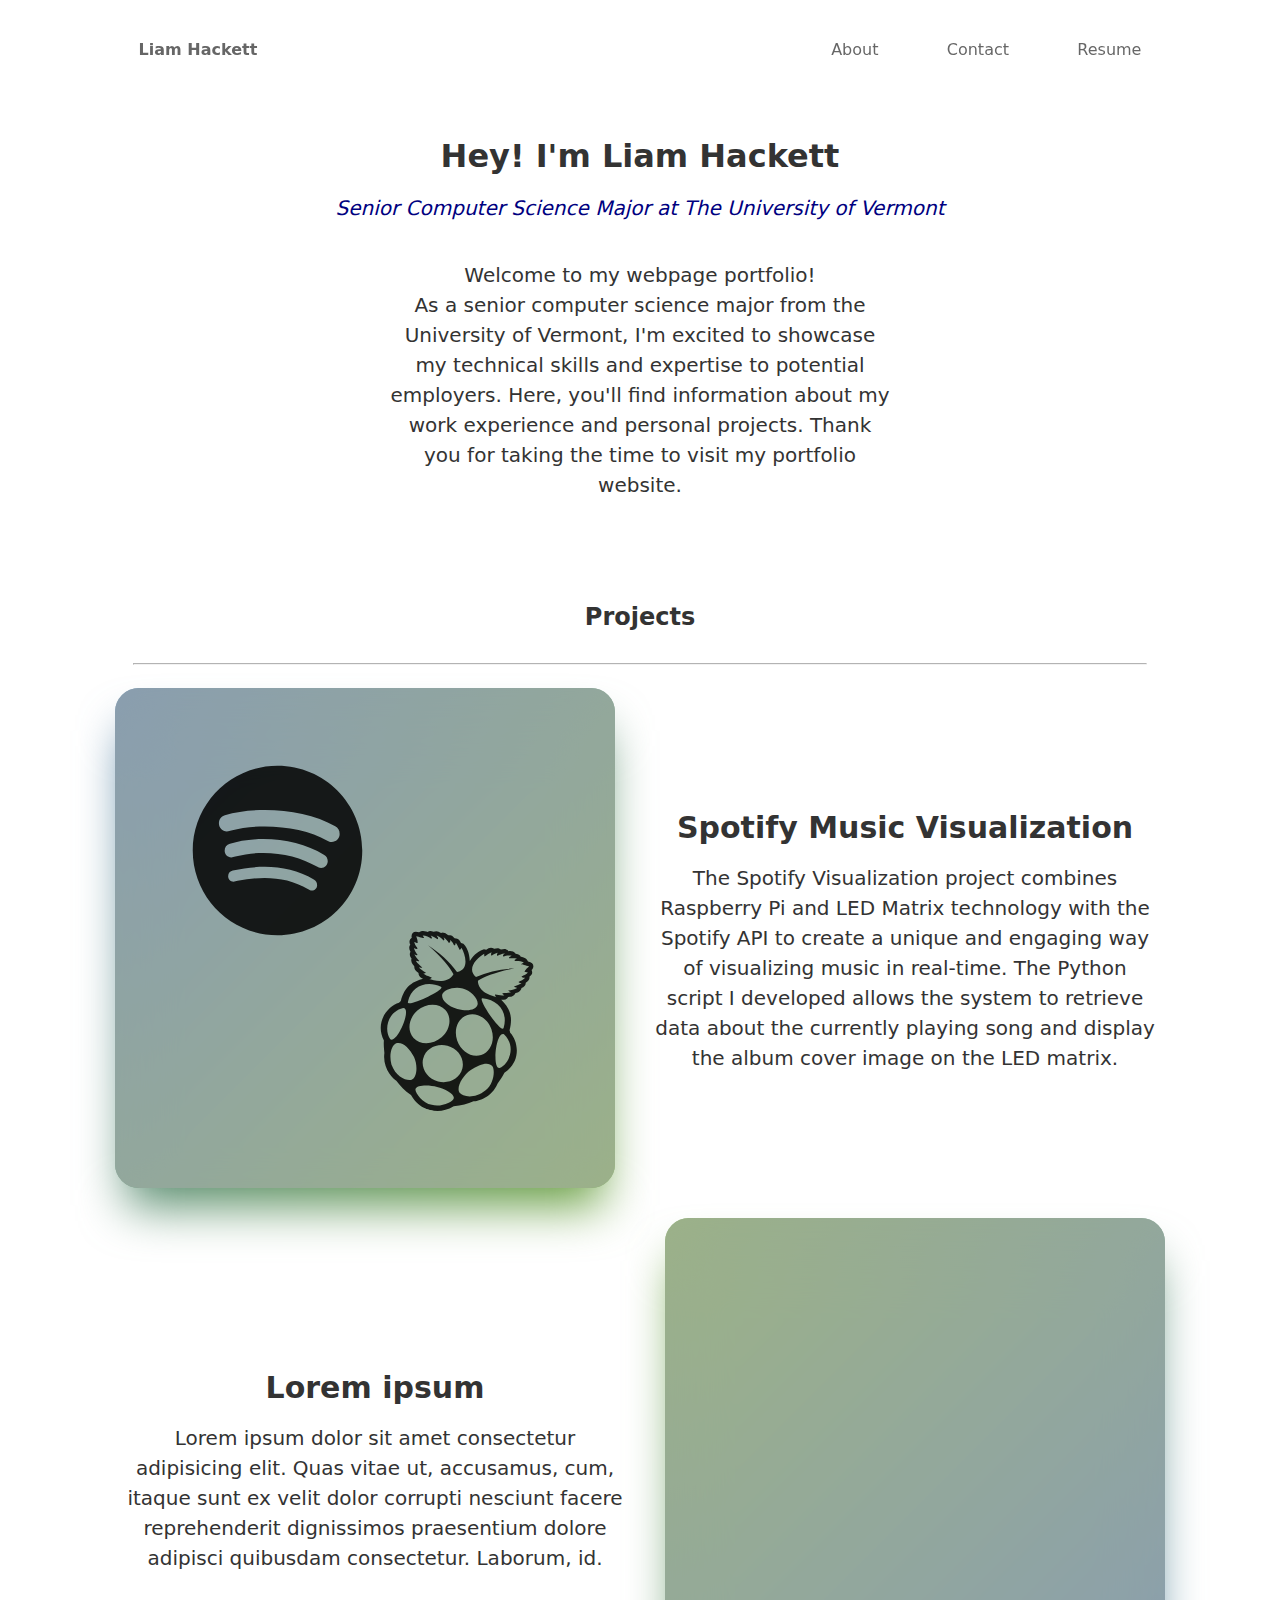
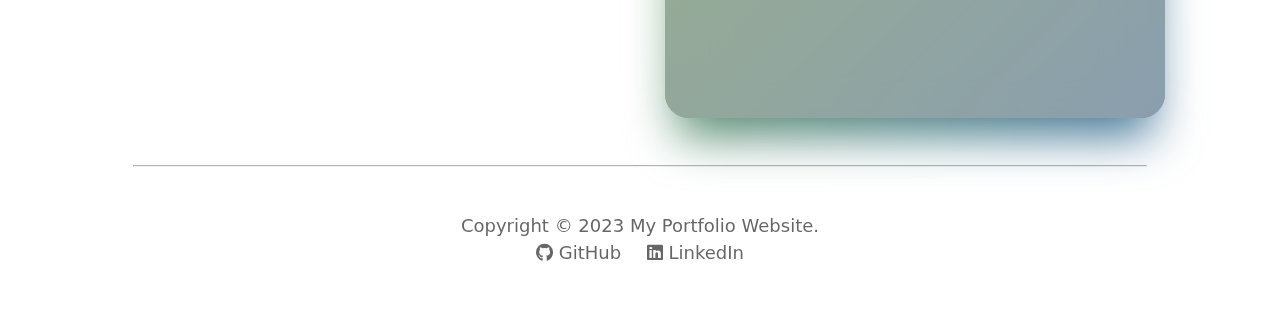
==== commit 517abae1: "Updated site layout and added better mobile functionality" ====
--- a/index.html
+++ b/index.html
@@ -2,21 +2,21 @@
 <html>
   <head>
     <meta charset="UTF-8">
+    <meta name="viewport" content="width=device-width, initial-scale=1.0">
     <title>Liam Hackett</title>
-
     <link rel="stylesheet" href="https://pro.fontawesome.com/releases/v5.15.3/css/all.css" integrity="your-integrity-code" crossorigin="anonymous">
     <link rel="stylesheet" href="style/home.css">
     <link rel="stylesheet" href="style/nav.css">
-    </head>
+</head>
+<body class="description">
     <nav>
         <div class="links">
             <a href="#"> <span class="hover-underline-animation"> <strong>Liam Hackett</strong></span></a>
             <a href="about.html"> <span class="hover-underline-animation"> About</span></a>
             <a href="contact.html"> <span class="hover-underline-animation"> Contact</span></a>
-            <a href="resume.pdf" target="_blank"> <span class="hover-underline-animation">Resume</span></a>
+            <a href="files/resume.pdf" target="_blank"> <span class="hover-underline-animation">Resume</span></a>
         </div>
     </nav>
-<body class="description">
     
     <h1>Hey! I'm Liam Hackett</h1>
     <p class = "position"><em>Senior Computer Science Major at The University of Vermont</em></p>
@@ -28,6 +28,8 @@
             Thank you for taking the time to visit my portfolio website.
         </p>
     </div>
+    <h2>Projects</h2>
+    <hr>
     <div class="container">
         <a class="project-link" href="spotify-visualization.html">
             <div class="project-card-wrapper project-1">
@@ -36,21 +38,24 @@
                         <!-- ! Font Awesome Pro 6.2.1 by @fontawesome - https://fontawesome.com License - https://fontawesome.com/license (Commercial License) Copyright 2022 Fonticons, Inc. -->
                         <path d="M248 8C111.1 8 0 119.1 0 256s111.1 248 248 248 248-111.1 248-248S384.9 8 248 8zm100.7 364.9c-4.2 0-6.8-1.3-10.7-3.6-62.4-37.6-135-39.2-206.7-24.5-3.9 1-9 2.6-11.9 2.6-9.7 0-15.8-7.7-15.8-15.8 0-10.3 6.1-15.2 13.6-16.8 81.9-18.1 165.6-16.5 237 26.2 6.1 3.9 9.7 7.4 9.7 16.5s-7.1 15.4-15.2 15.4zm26.9-65.6c-5.2 0-8.7-2.3-12.3-4.2-62.5-37-155.7-51.9-238.6-29.4-4.8 1.3-7.4 2.6-11.9 2.6-10.7 0-19.4-8.7-19.4-19.4s5.2-17.8 15.5-20.7c27.8-7.8 56.2-13.6 97.8-13.6 64.9 0 127.6 16.1 177 45.5 8.1 4.8 11.3 11 11.3 19.7-.1 10.8-8.5 19.5-19.4 19.5zm31-76.2c-5.2 0-8.4-1.3-12.9-3.9-71.2-42.5-198.5-52.7-280.9-29.7-3.6 1-8.1 2.6-12.9 2.6-13.2 0-23.3-10.3-23.3-23.6 0-13.6 8.4-21.3 17.4-23.9 35.2-10.3 74.6-15.2 117.5-15.2 73 0 149.5 15.2 205.4 47.8 7.8 4.5 12.9 10.7 12.9 22.6 0 13.6-11 23.3-23.2 23.3z"/>
                     </svg>
-                    <div class="textbox">
-                        <h1>Spotify Music Visualization</h1>
-                        <p>The Spotify Visualization project combines Raspberry Pi and LED Matrix technology with the Spotify API to create a unique and engaging way of visualizing music in real-time. The Python script I developed allows the system to retrieve data about the currently playing song and display the album cover image on the LED matrix.</p>
-                    </div>
-                <svg class="raspberry-pi-logo" xmlns="http://www.w3.org/2000/svg" viewBox="0 0 407 512">
-                    <!--! Font Awesome Pro 6.3.0 by @fontawesome - https://fontawesome.com License - https://fontawesome.com/license (Commercial License) Copyright 2023 Fonticons, Inc. -->
-                    <path d="M372 232.5l-3.7-6.5c.1-46.4-21.4-65.3-46.5-79.7 7.6-2 15.4-3.6 17.6-13.2 13.1-3.3 15.8-9.4 17.1-15.8 3.4-2.3 14.8-8.7 13.6-19.7 6.4-4.4 10-10.1 8.1-18.1 6.9-7.5 8.7-13.7 5.8-19.4 8.3-10.3 4.6-15.6 1.1-20.9 6.2-11.2.7-23.2-16.6-21.2-6.9-10.1-21.9-7.8-24.2-7.8-2.6-3.2-6-6-16.5-4.7-6.8-6.1-14.4-5-22.3-2.1-9.3-7.3-15.5-1.4-22.6.8C271.6.6 269 5.5 263.5 7.6c-12.3-2.6-16.1 3-22 8.9l-6.9-.1c-18.6 10.8-27.8 32.8-31.1 44.1-3.3-11.3-12.5-33.3-31.1-44.1l-6.9.1c-5.9-5.9-9.7-11.5-22-8.9-5.6-2-8.1-7-19.4-3.4-4.6-1.4-8.9-4.4-13.9-4.3-2.6.1-5.5 1-8.7 3.5-7.9-3-15.5-4-22.3 2.1-10.5-1.3-14 1.4-16.5 4.7-2.3 0-17.3-2.3-24.2 7.8C21.2 16 15.8 28 22 39.2c-3.5 5.4-7.2 10.7 1.1 20.9-2.9 5.7-1.1 11.9 5.8 19.4-1.8 8 1.8 13.7 8.1 18.1-1.2 11 10.2 17.4 13.6 19.7 1.3 6.4 4 12.4 17.1 15.8 2.2 9.5 10 11.2 17.6 13.2-25.1 14.4-46.6 33.3-46.5 79.7l-3.7 6.5c-28.8 17.2-54.7 72.7-14.2 117.7 2.6 14.1 7.1 24.2 11 35.4 5.9 45.2 44.5 66.3 54.6 68.8 14.9 11.2 30.8 21.8 52.2 29.2C159 504.2 181 512 203 512h1c22.1 0 44-7.8 64.2-28.4 21.5-7.4 37.3-18 52.2-29.2 10.2-2.5 48.7-23.6 54.6-68.8 3.9-11.2 8.4-21.3 11-35.4 40.6-45.1 14.7-100.5-14-117.7zm-22.2-8c-1.5 18.7-98.9-65.1-82.1-67.9 45.7-7.5 83.6 19.2 82.1 67.9zm-43 93.1c-24.5 15.8-59.8 5.6-78.8-22.8s-14.6-64.2 9.9-80c24.5-15.8 59.8-5.6 78.8 22.8s14.6 64.2-9.9 80zM238.9 29.3c.8 4.2 1.8 6.8 2.9 7.6 5.4-5.8 9.8-11.7 16.8-17.3 0 3.3-1.7 6.8 2.5 9.4 3.7-5 8.8-9.5 15.5-13.3-3.2 5.6-.6 7.3 1.2 9.6 5.1-4.4 10-8.8 19.4-12.3-2.6 3.1-6.2 6.2-2.4 9.8 5.3-3.3 10.6-6.6 23.1-8.9-2.8 3.1-8.7 6.3-5.1 9.4 6.6-2.5 14-4.4 22.1-5.4-3.9 3.2-7.1 6.3-3.9 8.8 7.1-2.2 16.9-5.1 26.4-2.6l-6 6.1c-.7.8 14.1.6 23.9.8-3.6 5-7.2 9.7-9.3 18.2 1 1 5.8.4 10.4 0-4.7 9.9-12.8 12.3-14.7 16.6 2.9 2.2 6.8 1.6 11.2.1-3.4 6.9-10.4 11.7-16 17.3 1.4 1 3.9 1.6 9.7.9-5.2 5.5-11.4 10.5-18.8 15 1.3 1.5 5.8 1.5 10 1.6-6.7 6.5-15.3 9.9-23.4 14.2 4 2.7 6.9 2.1 10 2.1-5.7 4.7-15.4 7.1-24.4 10 1.7 2.7 3.4 3.4 7.1 4.1-9.5 5.3-23.2 2.9-27 5.6.9 2.7 3.6 4.4 6.7 5.8-15.4.9-57.3-.6-65.4-32.3 15.7-17.3 44.4-37.5 93.7-62.6-38.4 12.8-73 30-102 53.5-34.3-15.9-10.8-55.9 5.8-71.8zm-34.4 114.6c24.2-.3 54.1 17.8 54 34.7-.1 15-21 27.1-53.8 26.9-32.1-.4-53.7-15.2-53.6-29.8 0-11.9 26.2-32.5 53.4-31.8zm-123-12.8c3.7-.7 5.4-1.5 7.1-4.1-9-2.8-18.7-5.3-24.4-10 3.1 0 6 .7 10-2.1-8.1-4.3-16.7-7.7-23.4-14.2 4.2-.1 8.7 0 10-1.6-7.4-4.5-13.6-9.5-18.8-15 5.8.7 8.3.1 9.7-.9-5.6-5.6-12.7-10.4-16-17.3 4.3 1.5 8.3 2 11.2-.1-1.9-4.2-10-6.7-14.7-16.6 4.6.4 9.4 1 10.4 0-2.1-8.5-5.8-13.3-9.3-18.2 9.8-.1 24.6 0 23.9-.8l-6-6.1c9.5-2.5 19.3.4 26.4 2.6 3.2-2.5-.1-5.6-3.9-8.8 8.1 1.1 15.4 2.9 22.1 5.4 3.5-3.1-2.3-6.3-5.1-9.4 12.5 2.3 17.8 5.6 23.1 8.9 3.8-3.6.2-6.7-2.4-9.8 9.4 3.4 14.3 7.9 19.4 12.3 1.7-2.3 4.4-4 1.2-9.6 6.7 3.8 11.8 8.3 15.5 13.3 4.1-2.6 2.5-6.2 2.5-9.4 7 5.6 11.4 11.5 16.8 17.3 1.1-.8 2-3.4 2.9-7.6 16.6 15.9 40.1 55.9 6 71.8-29-23.5-63.6-40.7-102-53.5 49.3 25 78 45.3 93.7 62.6-8 31.8-50 33.2-65.4 32.3 3.1-1.4 5.8-3.2 6.7-5.8-4-2.8-17.6-.4-27.2-5.6zm60.1 24.1c16.8 2.8-80.6 86.5-82.1 67.9-1.5-48.7 36.5-75.5 82.1-67.9zM38.2 342c-23.7-18.8-31.3-73.7 12.6-98.3 26.5-7 9 107.8-12.6 98.3zm91 98.2c-13.3 7.9-45.8 4.7-68.8-27.9-15.5-27.4-13.5-55.2-2.6-63.4 16.3-9.8 41.5 3.4 60.9 25.6 16.9 20 24.6 55.3 10.5 65.7zm-26.4-119.7c-24.5-15.8-28.9-51.6-9.9-80s54.3-38.6 78.8-22.8 28.9 51.6 9.9 80c-19.1 28.4-54.4 38.6-78.8 22.8zM205 496c-29.4 1.2-58.2-23.7-57.8-32.3-.4-12.7 35.8-22.6 59.3-22 23.7-1 55.6 7.5 55.7 18.9.5 11-28.8 35.9-57.2 35.4zm58.9-124.9c.2 29.7-26.2 53.8-58.8 54-32.6.2-59.2-23.8-59.4-53.4v-.6c-.2-29.7 26.2-53.8 58.8-54 32.6-.2 59.2 23.8 59.4 53.4v.6zm82.2 42.7c-25.3 34.6-59.6 35.9-72.3 26.3-13.3-12.4-3.2-50.9 15.1-72 20.9-23.3 43.3-38.5 58.9-26.6 10.5 10.3 16.7 49.1-1.7 72.3zm22.9-73.2c-21.5 9.4-39-105.3-12.6-98.3 43.9 24.7 36.3 79.6 12.6 98.3z"/>
+                    <svg class="raspberry-pi-logo" xmlns="http://www.w3.org/2000/svg" viewBox="0 0 407 512">
+                        <!--! Font Awesome Pro 6.3.0 by @fontawesome - https://fontawesome.com License - https://fontawesome.com/license (Commercial License) Copyright 2023 Fonticons, Inc. -->
+                        <path d="M372 232.5l-3.7-6.5c.1-46.4-21.4-65.3-46.5-79.7 7.6-2 15.4-3.6 17.6-13.2 13.1-3.3 15.8-9.4 17.1-15.8 3.4-2.3 14.8-8.7 13.6-19.7 6.4-4.4 10-10.1 8.1-18.1 6.9-7.5 8.7-13.7 5.8-19.4 8.3-10.3 4.6-15.6 1.1-20.9 6.2-11.2.7-23.2-16.6-21.2-6.9-10.1-21.9-7.8-24.2-7.8-2.6-3.2-6-6-16.5-4.7-6.8-6.1-14.4-5-22.3-2.1-9.3-7.3-15.5-1.4-22.6.8C271.6.6 269 5.5 263.5 7.6c-12.3-2.6-16.1 3-22 8.9l-6.9-.1c-18.6 10.8-27.8 32.8-31.1 44.1-3.3-11.3-12.5-33.3-31.1-44.1l-6.9.1c-5.9-5.9-9.7-11.5-22-8.9-5.6-2-8.1-7-19.4-3.4-4.6-1.4-8.9-4.4-13.9-4.3-2.6.1-5.5 1-8.7 3.5-7.9-3-15.5-4-22.3 2.1-10.5-1.3-14 1.4-16.5 4.7-2.3 0-17.3-2.3-24.2 7.8C21.2 16 15.8 28 22 39.2c-3.5 5.4-7.2 10.7 1.1 20.9-2.9 5.7-1.1 11.9 5.8 19.4-1.8 8 1.8 13.7 8.1 18.1-1.2 11 10.2 17.4 13.6 19.7 1.3 6.4 4 12.4 17.1 15.8 2.2 9.5 10 11.2 17.6 13.2-25.1 14.4-46.6 33.3-46.5 79.7l-3.7 6.5c-28.8 17.2-54.7 72.7-14.2 117.7 2.6 14.1 7.1 24.2 11 35.4 5.9 45.2 44.5 66.3 54.6 68.8 14.9 11.2 30.8 21.8 52.2 29.2C159 504.2 181 512 203 512h1c22.1 0 44-7.8 64.2-28.4 21.5-7.4 37.3-18 52.2-29.2 10.2-2.5 48.7-23.6 54.6-68.8 3.9-11.2 8.4-21.3 11-35.4 40.6-45.1 14.7-100.5-14-117.7zm-22.2-8c-1.5 18.7-98.9-65.1-82.1-67.9 45.7-7.5 83.6 19.2 82.1 67.9zm-43 93.1c-24.5 15.8-59.8 5.6-78.8-22.8s-14.6-64.2 9.9-80c24.5-15.8 59.8-5.6 78.8 22.8s14.6 64.2-9.9 80zM238.9 29.3c.8 4.2 1.8 6.8 2.9 7.6 5.4-5.8 9.8-11.7 16.8-17.3 0 3.3-1.7 6.8 2.5 9.4 3.7-5 8.8-9.5 15.5-13.3-3.2 5.6-.6 7.3 1.2 9.6 5.1-4.4 10-8.8 19.4-12.3-2.6 3.1-6.2 6.2-2.4 9.8 5.3-3.3 10.6-6.6 23.1-8.9-2.8 3.1-8.7 6.3-5.1 9.4 6.6-2.5 14-4.4 22.1-5.4-3.9 3.2-7.1 6.3-3.9 8.8 7.1-2.2 16.9-5.1 26.4-2.6l-6 6.1c-.7.8 14.1.6 23.9.8-3.6 5-7.2 9.7-9.3 18.2 1 1 5.8.4 10.4 0-4.7 9.9-12.8 12.3-14.7 16.6 2.9 2.2 6.8 1.6 11.2.1-3.4 6.9-10.4 11.7-16 17.3 1.4 1 3.9 1.6 9.7.9-5.2 5.5-11.4 10.5-18.8 15 1.3 1.5 5.8 1.5 10 1.6-6.7 6.5-15.3 9.9-23.4 14.2 4 2.7 6.9 2.1 10 2.1-5.7 4.7-15.4 7.1-24.4 10 1.7 2.7 3.4 3.4 7.1 4.1-9.5 5.3-23.2 2.9-27 5.6.9 2.7 3.6 4.4 6.7 5.8-15.4.9-57.3-.6-65.4-32.3 15.7-17.3 44.4-37.5 93.7-62.6-38.4 12.8-73 30-102 53.5-34.3-15.9-10.8-55.9 5.8-71.8zm-34.4 114.6c24.2-.3 54.1 17.8 54 34.7-.1 15-21 27.1-53.8 26.9-32.1-.4-53.7-15.2-53.6-29.8 0-11.9 26.2-32.5 53.4-31.8zm-123-12.8c3.7-.7 5.4-1.5 7.1-4.1-9-2.8-18.7-5.3-24.4-10 3.1 0 6 .7 10-2.1-8.1-4.3-16.7-7.7-23.4-14.2 4.2-.1 8.7 0 10-1.6-7.4-4.5-13.6-9.5-18.8-15 5.8.7 8.3.1 9.7-.9-5.6-5.6-12.7-10.4-16-17.3 4.3 1.5 8.3 2 11.2-.1-1.9-4.2-10-6.7-14.7-16.6 4.6.4 9.4 1 10.4 0-2.1-8.5-5.8-13.3-9.3-18.2 9.8-.1 24.6 0 23.9-.8l-6-6.1c9.5-2.5 19.3.4 26.4 2.6 3.2-2.5-.1-5.6-3.9-8.8 8.1 1.1 15.4 2.9 22.1 5.4 3.5-3.1-2.3-6.3-5.1-9.4 12.5 2.3 17.8 5.6 23.1 8.9 3.8-3.6.2-6.7-2.4-9.8 9.4 3.4 14.3 7.9 19.4 12.3 1.7-2.3 4.4-4 1.2-9.6 6.7 3.8 11.8 8.3 15.5 13.3 4.1-2.6 2.5-6.2 2.5-9.4 7 5.6 11.4 11.5 16.8 17.3 1.1-.8 2-3.4 2.9-7.6 16.6 15.9 40.1 55.9 6 71.8-29-23.5-63.6-40.7-102-53.5 49.3 25 78 45.3 93.7 62.6-8 31.8-50 33.2-65.4 32.3 3.1-1.4 5.8-3.2 6.7-5.8-4-2.8-17.6-.4-27.2-5.6zm60.1 24.1c16.8 2.8-80.6 86.5-82.1 67.9-1.5-48.7 36.5-75.5 82.1-67.9zM38.2 342c-23.7-18.8-31.3-73.7 12.6-98.3 26.5-7 9 107.8-12.6 98.3zm91 98.2c-13.3 7.9-45.8 4.7-68.8-27.9-15.5-27.4-13.5-55.2-2.6-63.4 16.3-9.8 41.5 3.4 60.9 25.6 16.9 20 24.6 55.3 10.5 65.7zm-26.4-119.7c-24.5-15.8-28.9-51.6-9.9-80s54.3-38.6 78.8-22.8 28.9 51.6 9.9 80c-19.1 28.4-54.4 38.6-78.8 22.8zM205 496c-29.4 1.2-58.2-23.7-57.8-32.3-.4-12.7 35.8-22.6 59.3-22 23.7-1 55.6 7.5 55.7 18.9.5 11-28.8 35.9-57.2 35.4zm58.9-124.9c.2 29.7-26.2 53.8-58.8 54-32.6.2-59.2-23.8-59.4-53.4v-.6c-.2-29.7 26.2-53.8 58.8-54 32.6-.2 59.2 23.8 59.4 53.4v.6zm82.2 42.7c-25.3 34.6-59.6 35.9-72.3 26.3-13.3-12.4-3.2-50.9 15.1-72 20.9-23.3 43.3-38.5 58.9-26.6 10.5 10.3 16.7 49.1-1.7 72.3zm22.9-73.2c-21.5 9.4-39-105.3-12.6-98.3 43.9 24.7 36.3 79.6 12.6 98.3z"/>
                     </svg> 
                 </div>
             </div>
         </a>
-        <div class="project-card-wrapper-2 project-2">
+        <div class="text-box">
+            <h1>Spotify Music Visualization</h1>
+            <p>The Spotify Visualization project combines Raspberry Pi and LED Matrix technology with the Spotify API to create a unique and engaging way of visualizing music in real-time. The Python script I developed allows the system to retrieve data about the currently playing song and display the album cover image on the LED matrix.</p>        
+        </div>
+        
+        <div class="text-box">
+            <h1>Lorem ipsum</h1>
+            <p>Lorem ipsum dolor sit amet consectetur adipisicing elit. Quas vitae ut, accusamus, cum, itaque sunt ex velit dolor corrupti nesciunt facere reprehenderit dignissimos praesentium dolore adipisci quibusdam consectetur. Laborum, id.</p>
+        </div>
+        <div class="project-card-wrapper project-2">
             <div class="project-card">
-                <div class="textbox">
-                </div>
             </div>
         </div>
     </div>
--- a/style/home.css
+++ b/style/home.css
@@ -41,20 +41,109 @@
       --card-width: 500px;
       --text-box-font-size: large;
       --text-box-font-size-h1: 2em;
-      --font-size: large;
+      --font-size: 1.25em;
+    }
+
+    .intro, .position{
+      font-size: 1.25em;
+    }
+
+    .project-card{
+      background-color: var(--card-color);
+      width: var(--card-width);
+      height: var(--card-width);
+      border-radius: 1.5em;
+      display: flex;
+      align-items: center;
+      justify-content: center;
+      position: relative;
+      transition: transform 0.25s ease-in-out;
+    }
+
+    .project-card-wrapper {
+      width: var(--card-width);
+      height: var(--card-width);
+      border-radius: 1.5em;
+      margin: 15px;
+      position: relative;
+      z-index: 1;
+    }
+    
+    .project-card-wrapper::after {
+      position: absolute;
+      content: "";
+      top: 30px;
+      left: 0;
+      right: 0;
+      z-index: -1;
+      height: 100%;
+      width: 100%;
+      transform: scale(.95);
+      filter: blur(25px);
+      transition: opacity 0.5s;
+    }
+
+     .project-card-wrapper:hover::after {
+      opacity: 0;
+    }
+
+    .project-card:hover .textbox{
+      opacity: 75%;
+    }
+    .project-card:hover .textbox p{
+      opacity: 1;
+    }
+
+    .text-box h1{
+      font-size: 1.5em;
+    }
+    .text-box {
+      width: var(--card-width);
+      line-height: 1.5em;
+      font-size: 1.25em;
+      padding: 25px;
     }
   }
   
   /* For screens smaller than or equal to 768px (mobile) */
-  @media screen and (max-width: 768px) {
+  @media screen and (max-width: 1170px) {
     :root{
       --card-width: 350px;
       --text-box-font-size: 1em;
       --text-box-font-size-h1: 1.5em;
-      --font-size: 1em;
-    }
-  }
-  
+      --font-size: 3em;
+    }
+
+    .intro, .position{
+      font-size: 1em;
+    }
+
+    .container {
+      padding: 0;
+    }
+    .project-card-wrapper {
+      width: var(--card-width);
+      height: var(--card-width);
+      border-radius: 1.5em;
+      margin: 15px;
+      position: relative;
+      z-index: 1;
+    }
+    .project-card {
+      background-color: var(--card-color);
+      width: var(--card-width);
+      height: var(--card-width);
+      border-radius: 1.5em;
+    }
+    .mobile-text h1{
+      font-size: 1.5em;
+    }
+    .mobile-text {
+      line-height: 1.5em;
+      font-size: 1em;
+      padding: 25px;
+    }
+  }
   
   /* Name and Introduction */
   *{
@@ -70,13 +159,11 @@
   }
   .position {
     color: var(--position-text-color);
-    font-size: var(--font-size);
   }
   .intro{
     width: var(--card-width);
     line-height: 1.5;
     padding-bottom: 5%;
-    font-size: var(--font-size);
   }
   
   /* Projects */
@@ -86,114 +173,17 @@
     align-items: center;
     flex-wrap: wrap;
   }
-  
-  .project-card-wrapper {
-    width: var(--card-width);
-    height: var(--card-width);
-    border-radius: 1.5em;
-    margin: 15px;
-    position: relative;
-    z-index: 1;
-  }
-  
-  .project-card-wrapper::after {
-    position: absolute;
-    content: "";
-    top: 30px;
-    left: 0;
-    right: 0;
-    z-index: -1;
-    height: 100%;
-    width: 100%;
-    transform: scale(.9);
-    filter: blur(25px);
-    background: linear-gradient(to bottom right, var(--gradient-1), var(--gradient-2));
-    transition: opacity 0.5s;
-  }
-
-   .project-card-wrapper:hover::after {
-    opacity: 0;
-  }
-
-  .project-card-wrapper-2 {
-    width: var(--card-width);
-    height: var(--card-width);
-    border-radius: 1.5em;
-    /* padding: 5px; */
-    margin: 15px;
-    position: relative;
-    z-index: 1;
-  }
-
-  .project-card-wrapper-2:hover::after {
-    opacity: 0;
-  }
-
-  .project-card-wrapper-2::after {
-    position: absolute;
-    content: "";
-    top: 30px;
-    left: 0;
-    right: 0;
-    z-index: -1;
-    height: 100%;
-    width: 100%;
-    transform: scale(1);
-    filter: blur(25px);
-    background: linear-gradient(to bottom right, var(--gradient-2), var(--gradient-1));
-    transition: opacity 0.5s;
-  }
-  
-  .project-card{
-    background-color: var(--card-color);
-    width: var(--card-width);
-    height: var(--card-width);
-    border-radius: 1.5em;
-    display: flex;
-    align-items: center;
-    justify-content: center;
-    position: relative;
-    transition: transform 0.25s ease-in-out;
-  }
   .project-1{
     background: linear-gradient(to bottom right, var(--gradient-1), var(--gradient-2));
   }
   .project-2{
     background: linear-gradient(to bottom right, var(--gradient-2), var(--gradient-1));
   }
-  
-  .textbox {
-    width: var(--card-width);
-    height: var(--card-width);
-    border-radius: 1.5em;
-    background-color: var(--text-box-color);
-    opacity: 0;
-    transition: opacity 0.5s ease-in-out;
-    color: var(--bg-color);
-    z-index: 3;
-    justify-content: center;
-    align-items: center;
-    line-height: 1.5;
-  }
-  .textbox h1 {
-    font-size: var(--text-box-font-size-h1);
-    color: var(--text-box-text-color);
-  }
-  .textbox p {
-    margin: 5%;
-    font-size: var(--text-box-font-size);
-    color: var(--text-box-text-color);
-  }
-  
-  .project-card:hover .textbox{
-    opacity: 75%;
-  }
-  .project-card:hover .textbox p{
-    opacity: 1;
-  }
-  
-  .project-card:hover svg {
-    filter: blur(5px) invert(var(--invert));
+  .project-1:after {
+    background: linear-gradient(to bottom right, var(--gradient-1), var(--gradient-2));
+  }
+  .project-2:after {
+    background: linear-gradient(to bottom right, var(--gradient-2), var(--gradient-1));
   }
   
   .spotify-logo {
--- a/style/nav.css
+++ b/style/nav.css
@@ -1,16 +1,28 @@
 /* Navigation bar */
 :root{
   --text-color: #333;
+  --font-size: 1em;
 }
 @media (prefers-color-scheme: dark) {
   :root {
     --text-color: #fff;
   }
 }
-@media screen and (min-width: 768px) {
+@media screen and (min-width: 1170px) {
   .links a:nth-child(2){
     margin-left: 40%;
   }
+}
+/* For screens smaller than or equal to 768px (mobile) */
+@media screen and (max-width: 1170px) {
+  :root{
+    --font-size: 16px;
+  }
+
+  .links a:nth-child(2){
+    margin-left: 0;
+  }
+
 }
 
 *{
@@ -21,6 +33,7 @@
     display: inline;
     justify-content: space-between;
     align-items: center;
+    text-align: center;
   }
   
   .links a {
@@ -31,6 +44,7 @@
     display: inline-block;
     text-align: center;
     transition: transform 0.25s ease-in-out;
+    font-size: var(--font-size);
   }
 
   .hover-underline-animation {
@@ -65,6 +79,7 @@
   opacity: 75%;
 }
 footer{
+  text-align: center;
   padding: 1.5%;
   opacity: 75%;
 }
